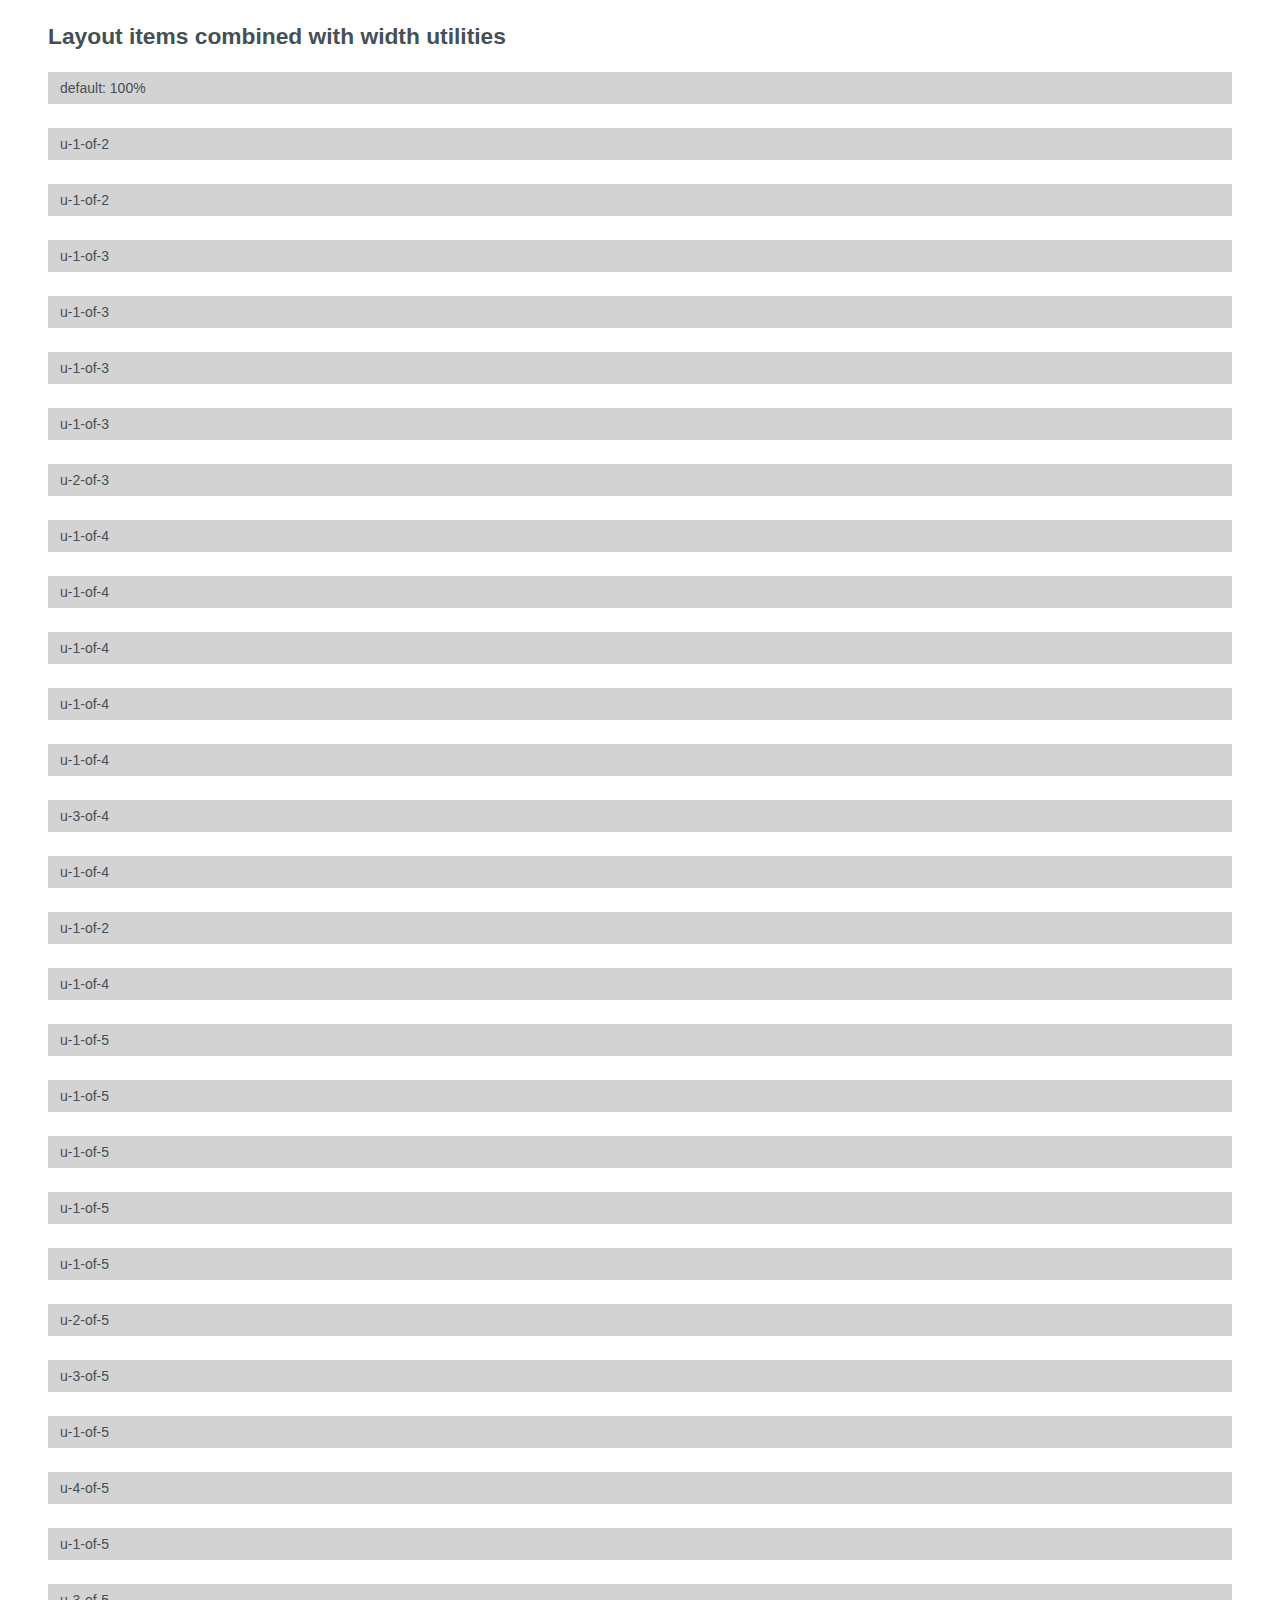
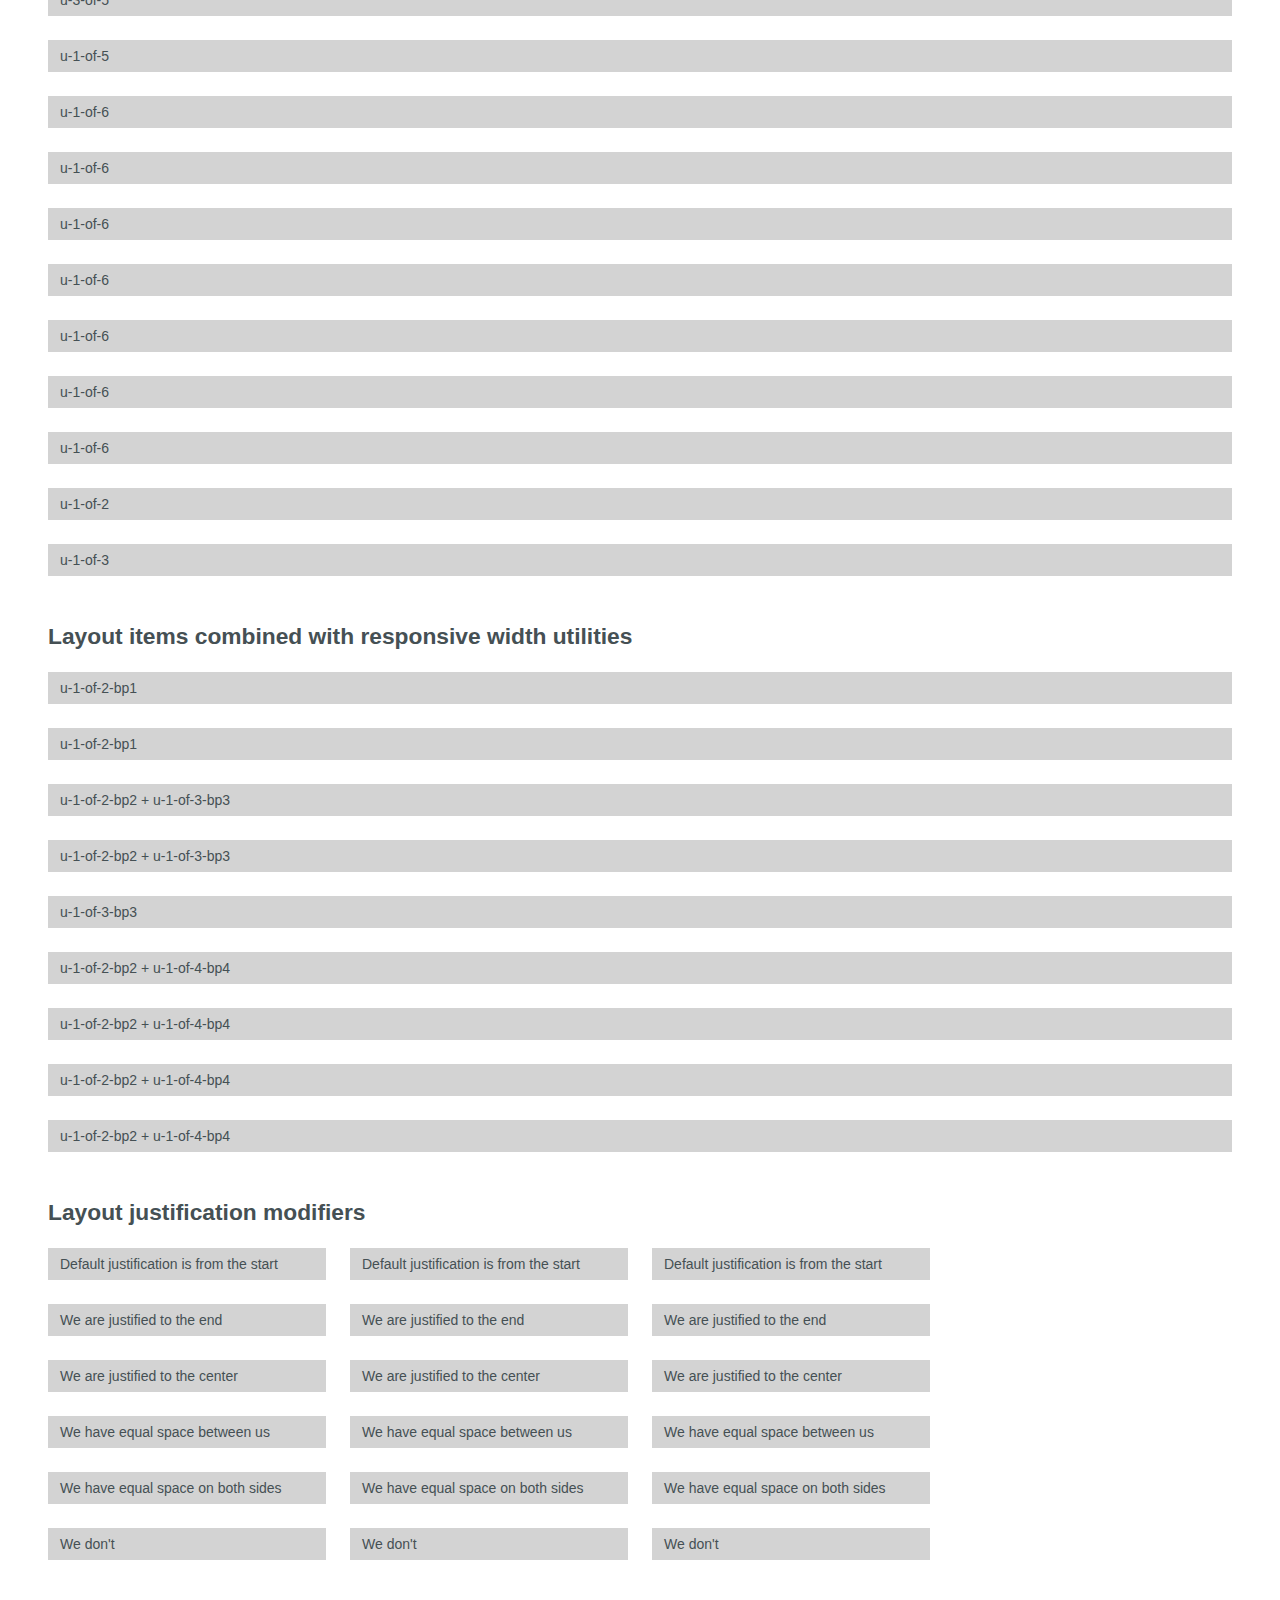
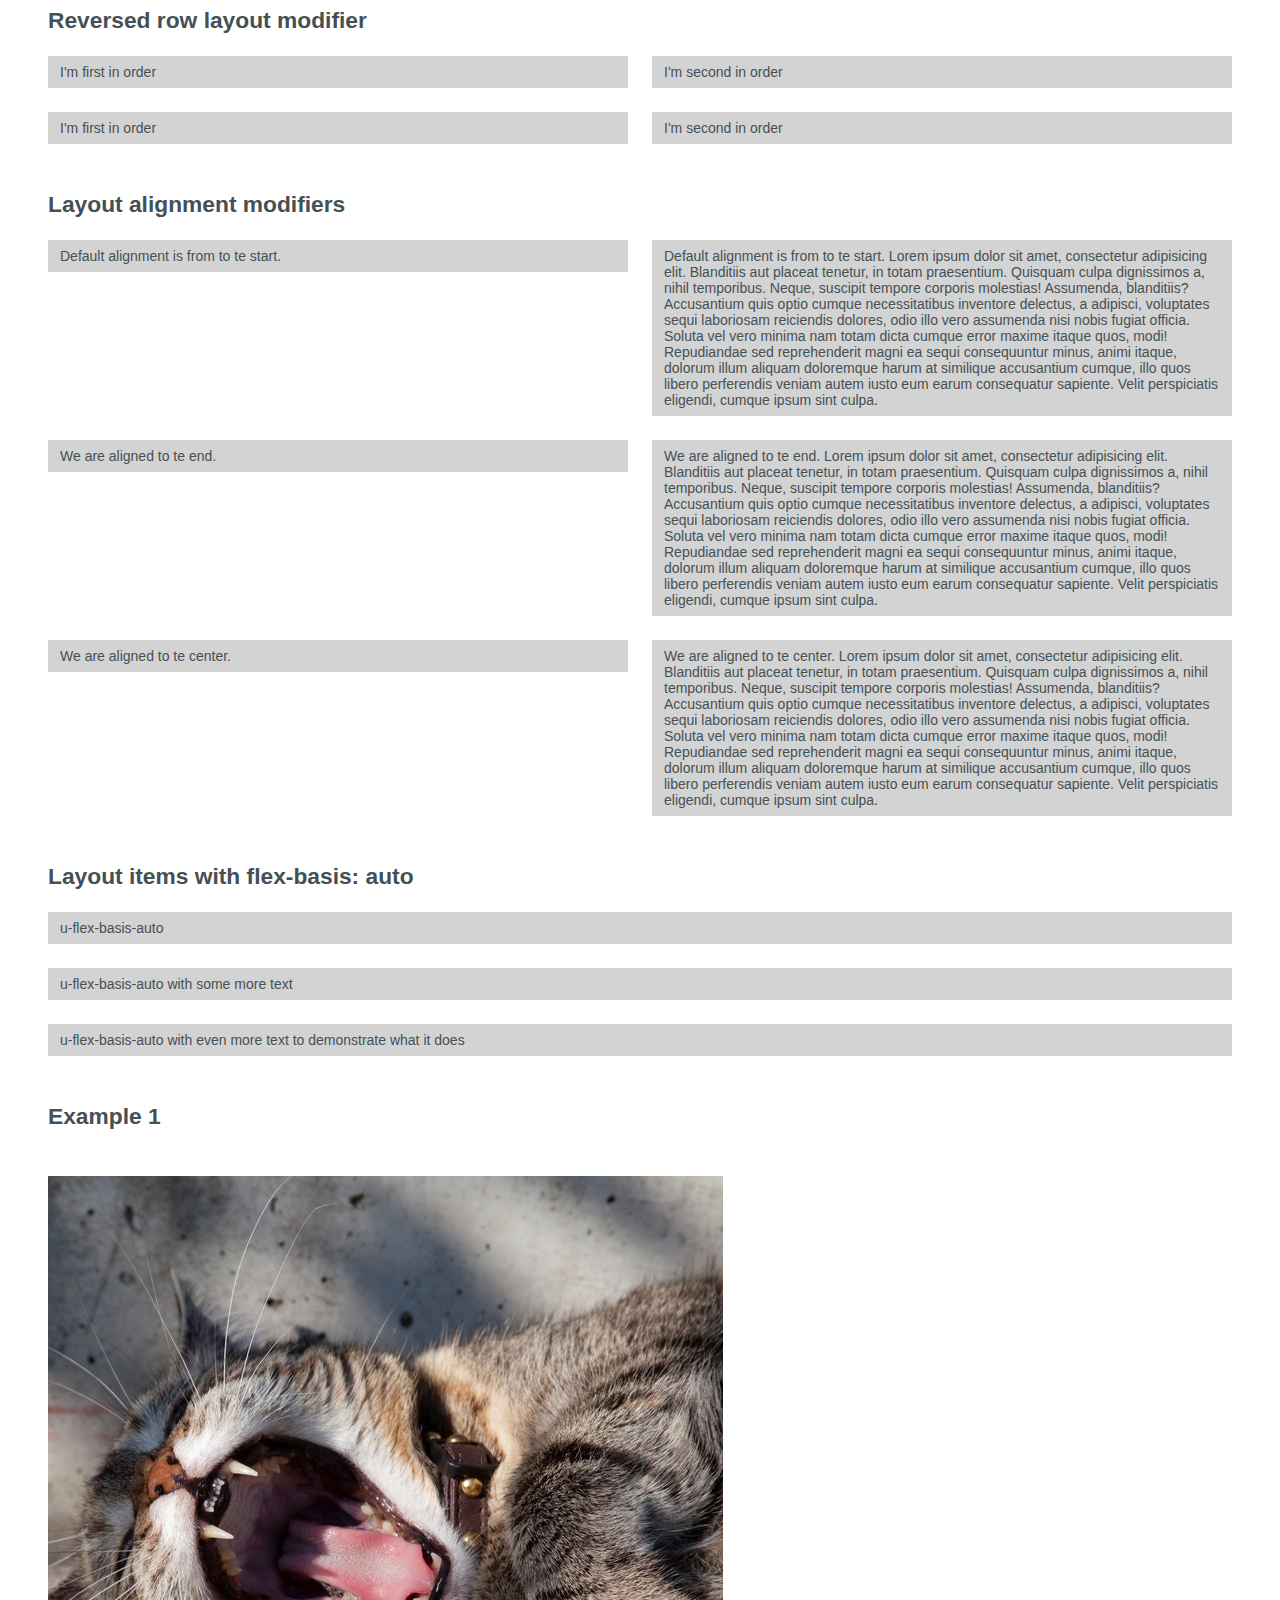
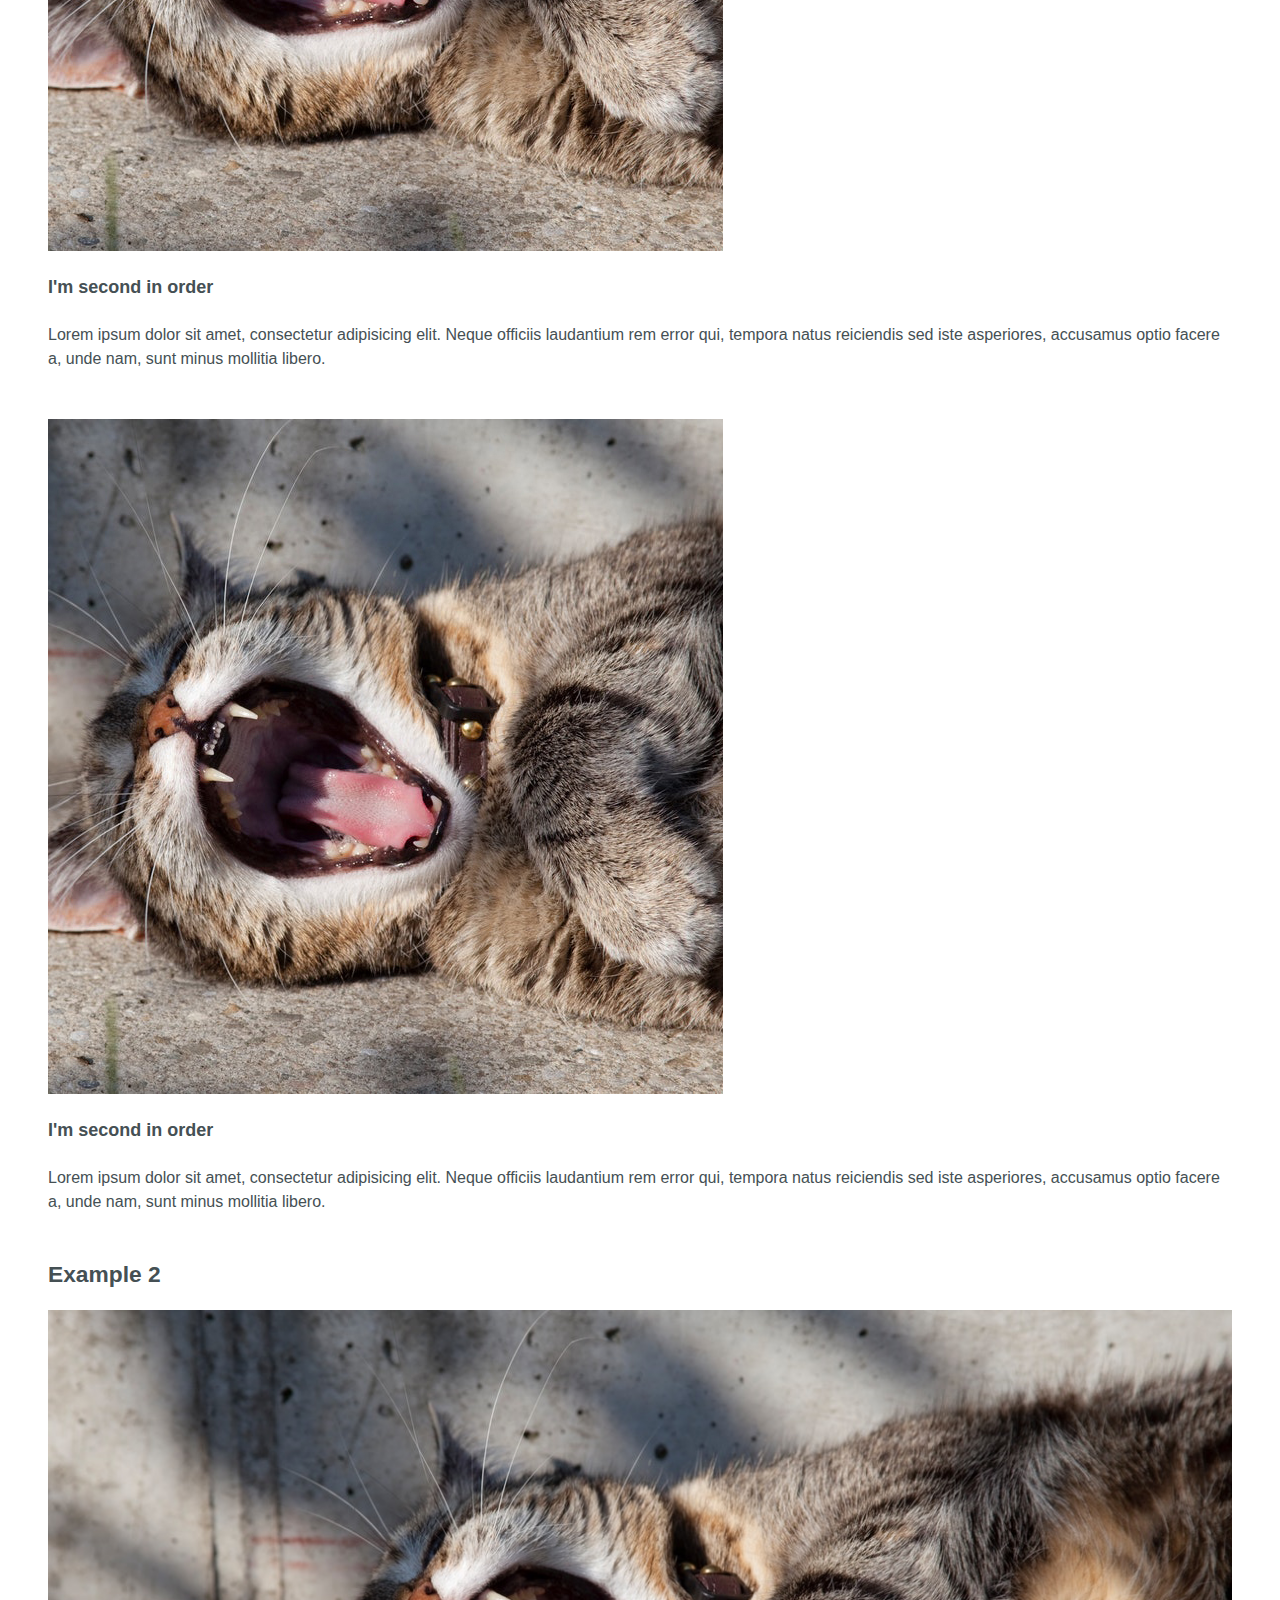
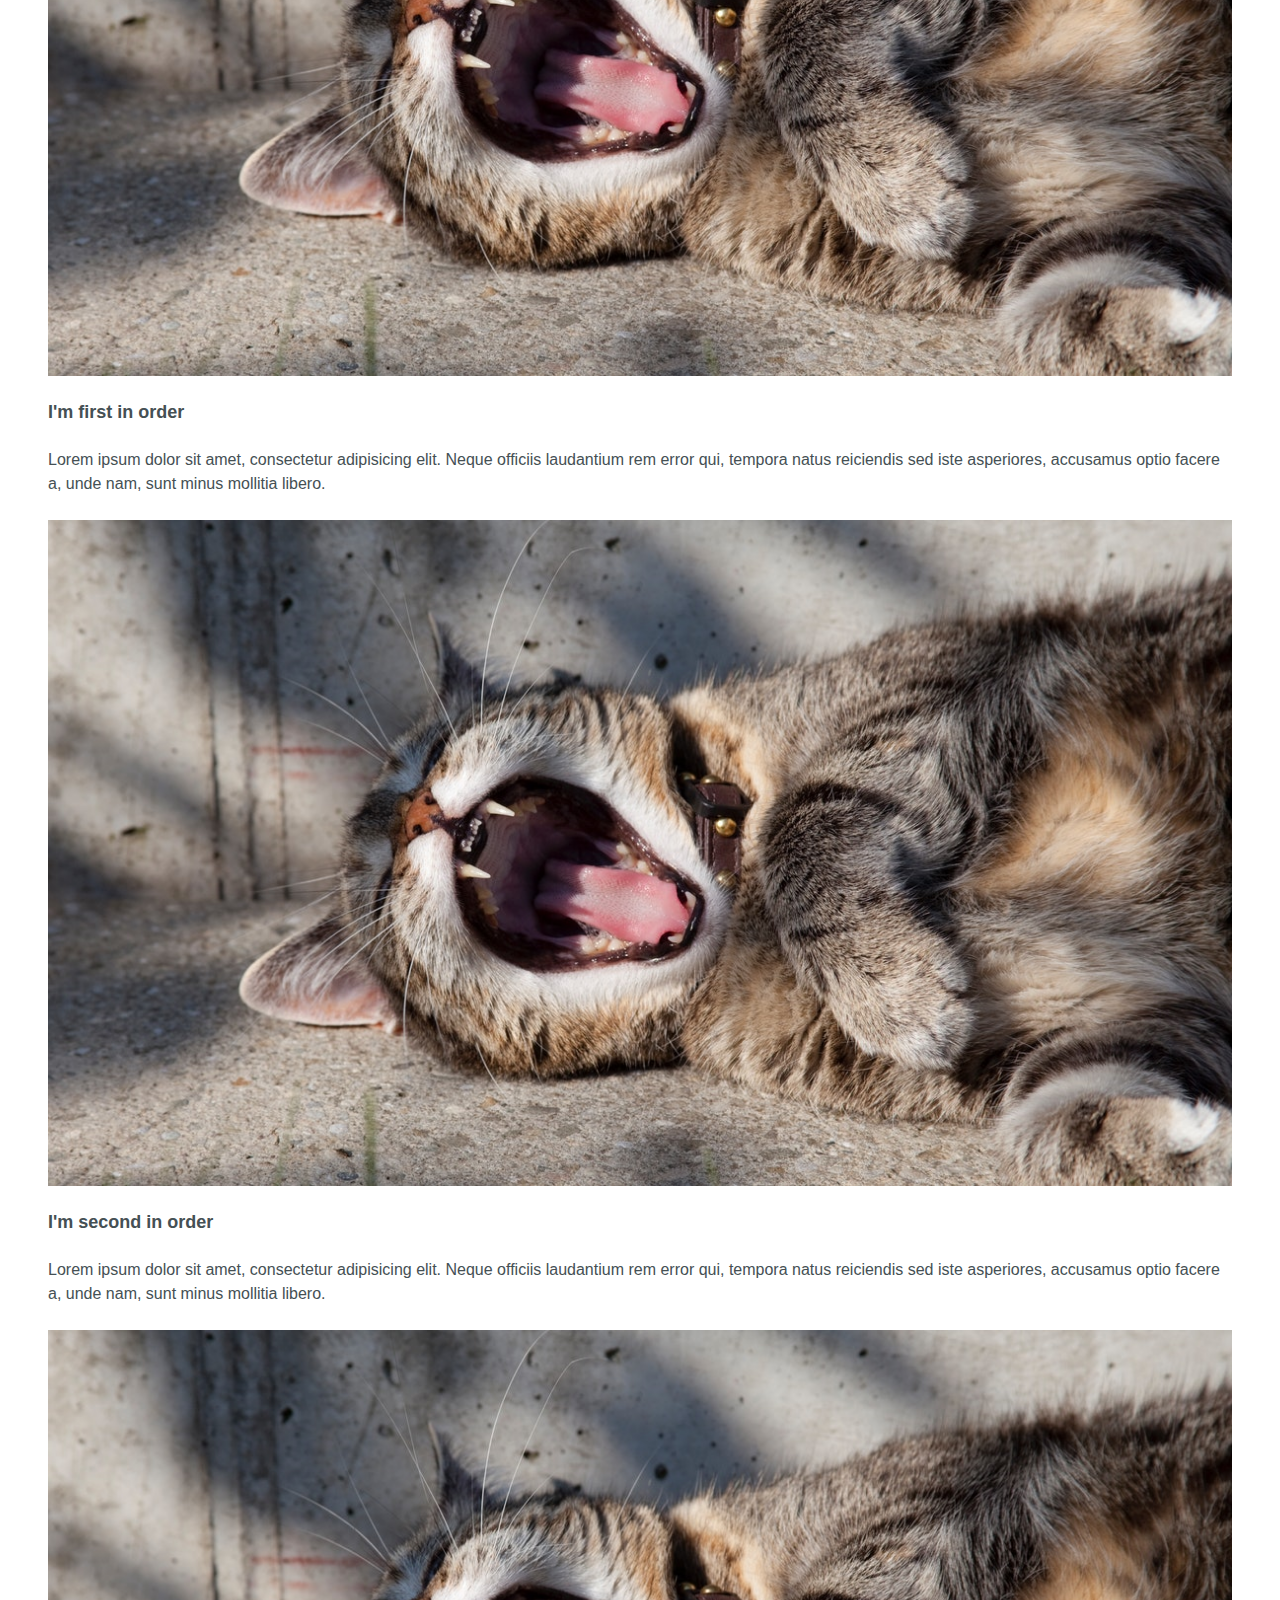
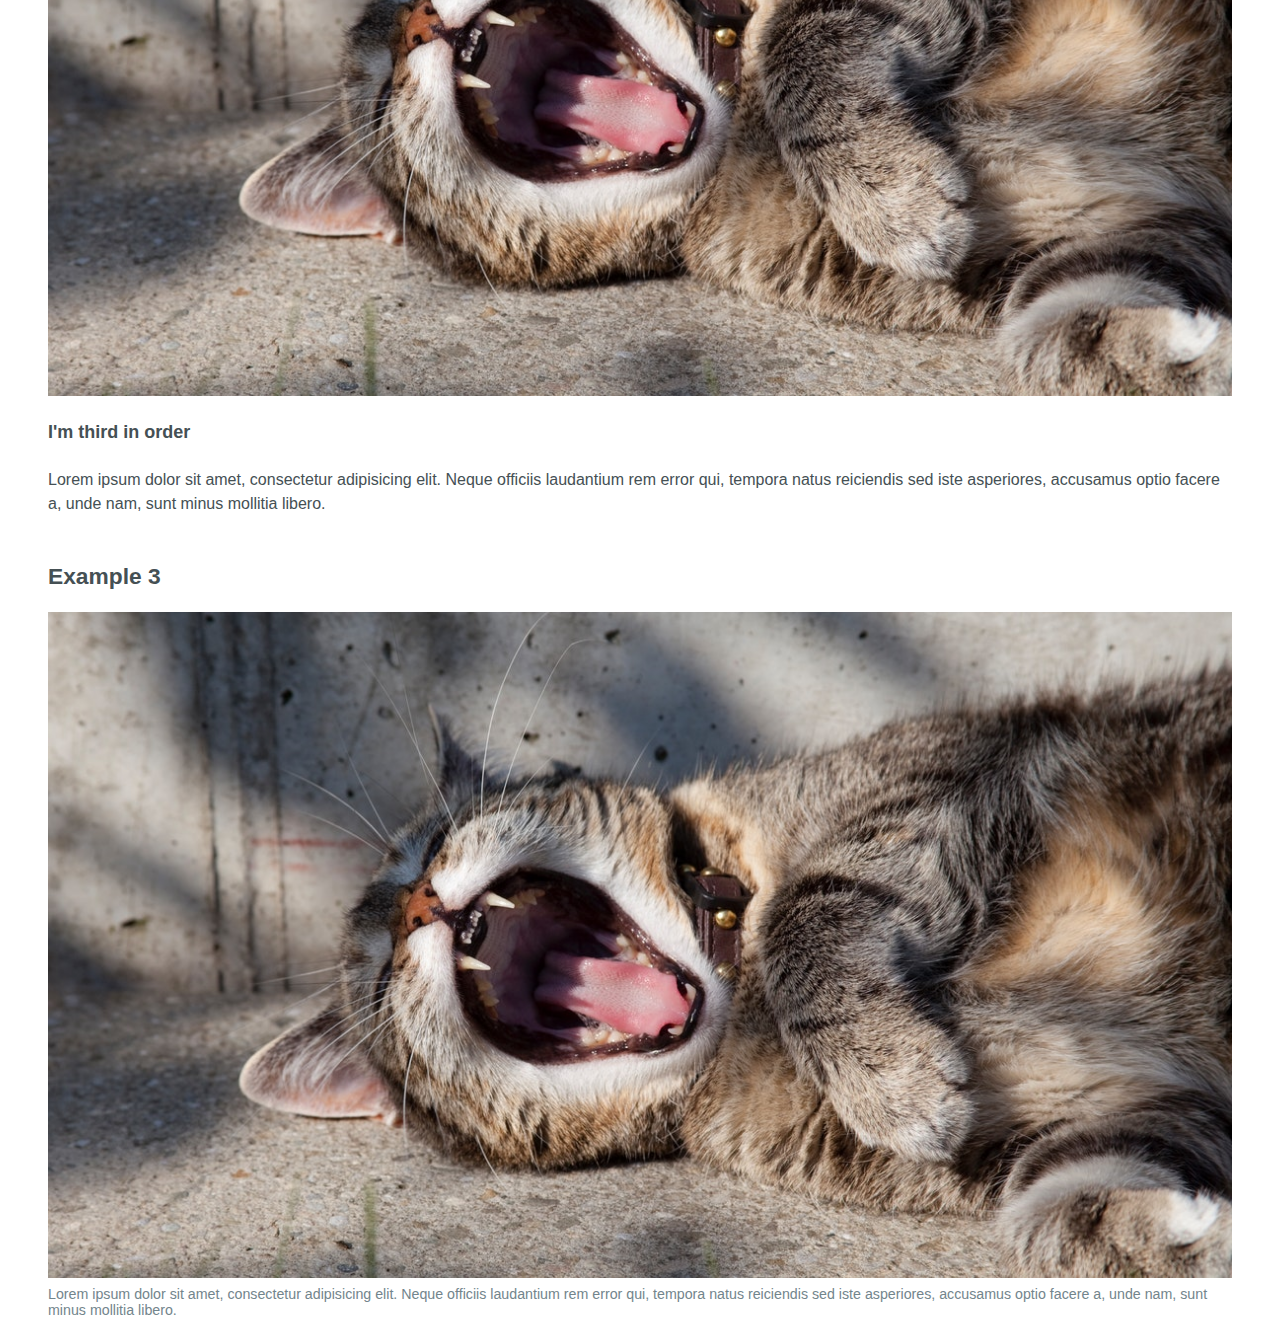
==== layout.html @ 28fd6ef8 "Initial commit" ====
<!DOCTYPE html>
<html lang="en">

<head>
    <meta charset="utf-8">
    <meta http-equiv="x-ua-compatible" content="ie=edge">
    <title>Simon Coudeville - HTML5 Boilerplate</title>
    <meta name="description" content="This is my HTML5 boilerplate.">
    <meta name="viewport" content="width=device-width, initial-scale=1.0">

    <link rel="icon" href="favicon.ico" sizes="any">
    <link rel="icon" href="favicon.svg" type="image/svg+xml">
    <link rel="apple-touch-icon" href="apple-touch-icon.png">
    <link rel="manifest" href="manifest.webmanifest">

    <link rel="stylesheet" href="css/screen.css">
</head>

<body>
    <section class="o-row o-row--l">
        <div class="o-container">
            <h2>Layout items combined with width utilities</h2>
            <div class="o-layout o-layout--gutter">
                <div class="o-layout__item">
                    <p class="c-layout-block c-layout-block--ellipsis">default: 100%</p>
                </div>
                <div class="o-layout__item">
                    <p class="c-layout-block c-layout-block--ellipsis">u-1-of-2</p>
                </div>
                <div class="o-layout__item">
                    <p class="c-layout-block c-layout-block--ellipsis">u-1-of-2</p>
                </div>
                <div class="o-layout__item">
                    <p class="c-layout-block c-layout-block--ellipsis">u-1-of-3</p>
                </div>
                <div class="o-layout__item">
                    <p class="c-layout-block c-layout-block--ellipsis">u-1-of-3</p>
                </div>
                <div class="o-layout__item">
                    <p class="c-layout-block c-layout-block--ellipsis">u-1-of-3</p>
                </div>
                <div class="o-layout__item">
                    <p class="c-layout-block c-layout-block--ellipsis">u-1-of-3</p>
                </div>
                <div class="o-layout__item">
                    <p class="c-layout-block c-layout-block--ellipsis">u-2-of-3</p>
                </div>
                <div class="o-layout__item">
                    <p class="c-layout-block c-layout-block--ellipsis">u-1-of-4</p>
                </div>
                <div class="o-layout__item">
                    <p class="c-layout-block c-layout-block--ellipsis">u-1-of-4</p>
                </div>
                <div class="o-layout__item">
                    <p class="c-layout-block c-layout-block--ellipsis">u-1-of-4</p>
                </div>
                <div class="o-layout__item">
                    <p class="c-layout-block c-layout-block--ellipsis">u-1-of-4</p>
                </div>
                <div class="o-layout__item">
                    <p class="c-layout-block c-layout-block--ellipsis">u-1-of-4</p>
                </div>
                <div class="o-layout__item">
                    <p class="c-layout-block c-layout-block--ellipsis">u-3-of-4</p>
                </div>
                <div class="o-layout__item">
                    <p class="c-layout-block c-layout-block--ellipsis">u-1-of-4</p>
                </div>
                <div class="o-layout__item">
                    <p class="c-layout-block c-layout-block--ellipsis">u-1-of-2</p>
                </div>
                <div class="o-layout__item">
                    <p class="c-layout-block c-layout-block--ellipsis">u-1-of-4</p>
                </div>
                <div class="o-layout__item">
                    <p class="c-layout-block c-layout-block--ellipsis">u-1-of-5</p>
                </div>
                <div class="o-layout__item">
                    <p class="c-layout-block c-layout-block--ellipsis">u-1-of-5</p>
                </div>
                <div class="o-layout__item">
                    <p class="c-layout-block c-layout-block--ellipsis">u-1-of-5</p>
                </div>
                <div class="o-layout__item">
                    <p class="c-layout-block c-layout-block--ellipsis">u-1-of-5</p>
                </div>
                <div class="o-layout__item">
                    <p class="c-layout-block c-layout-block--ellipsis">u-1-of-5</p>
                </div>
                <div class="o-layout__item">
                    <p class="c-layout-block c-layout-block--ellipsis">u-2-of-5</p>
                </div>
                <div class="o-layout__item">
                    <p class="c-layout-block c-layout-block--ellipsis">u-3-of-5</p>
                </div>
                <div class="o-layout__item">
                    <p class="c-layout-block c-layout-block--ellipsis">u-1-of-5</p>
                </div>
                <div class="o-layout__item">
                    <p class="c-layout-block c-layout-block--ellipsis">u-4-of-5</p>
                </div>
                <div class="o-layout__item">
                    <p class="c-layout-block c-layout-block--ellipsis">u-1-of-5</p>
                </div>
                <div class="o-layout__item">
                    <p class="c-layout-block c-layout-block--ellipsis">u-3-of-5</p>
                </div>
                <div class="o-layout__item">
                    <p class="c-layout-block c-layout-block--ellipsis">u-1-of-5</p>
                </div>
                <div class="o-layout__item">
                    <p class="c-layout-block c-layout-block--ellipsis">u-1-of-6</p>
                </div>
                <div class="o-layout__item">
                    <p class="c-layout-block c-layout-block--ellipsis">u-1-of-6</p>
                </div>
                <div class="o-layout__item">
                    <p class="c-layout-block c-layout-block--ellipsis">u-1-of-6</p>
                </div>
                <div class="o-layout__item">
                    <p class="c-layout-block c-layout-block--ellipsis">u-1-of-6</p>
                </div>
                <div class="o-layout__item">
                    <p class="c-layout-block c-layout-block--ellipsis">u-1-of-6</p>
                </div>
                <div class="o-layout__item">
                    <p class="c-layout-block c-layout-block--ellipsis">u-1-of-6</p>
                </div>
                <div class="o-layout__item">
                    <p class="c-layout-block c-layout-block--ellipsis">u-1-of-6</p>
                </div>
                <div class="o-layout__item">
                    <p class="c-layout-block c-layout-block--ellipsis">u-1-of-2</p>
                </div>
                <div class="o-layout__item">
                    <p class="c-layout-block c-layout-block--ellipsis">u-1-of-3</p>
                </div>
            </div>
        </div>
    </section>
    <section class="o-row o-row--l">
        <div class="o-container">
            <h2>Layout items combined with responsive width utilities</h2>
            <div class="o-layout o-layout--gutter">
                <div class="o-layout__item">
                    <p class="c-layout-block c-layout-block--ellipsis">u-1-of-2-bp1</p>
                </div>
                <div class="o-layout__item">
                    <p class="c-layout-block c-layout-block--ellipsis">u-1-of-2-bp1</p>
                </div>
                <div class="o-layout__item">
                    <p class="c-layout-block c-layout-block--ellipsis">u-1-of-2-bp2 + u-1-of-3-bp3</p>
                </div>
                <div class="o-layout__item">
                    <p class="c-layout-block c-layout-block--ellipsis">u-1-of-2-bp2 + u-1-of-3-bp3</p>
                </div>
                <div class="o-layout__item">
                    <p class="c-layout-block c-layout-block--ellipsis">u-1-of-3-bp3</p>
                </div>
                <div class="o-layout__item">
                    <p class="c-layout-block c-layout-block--ellipsis">u-1-of-2-bp2 + u-1-of-4-bp4</p>
                </div>
                <div class="o-layout__item">
                    <p class="c-layout-block c-layout-block--ellipsis">u-1-of-2-bp2 + u-1-of-4-bp4</p>
                </div>
                <div class="o-layout__item">
                    <p class="c-layout-block c-layout-block--ellipsis">u-1-of-2-bp2 + u-1-of-4-bp4</p>
                </div>
                <div class="o-layout__item">
                    <p class="c-layout-block c-layout-block--ellipsis">u-1-of-2-bp2 + u-1-of-4-bp4</p>
                </div>
            </div>
        </div>
    </section>
    <section class="o-row o-row--l">
        <div class="o-container">
            <h2>Layout justification modifiers</h2>
            <div class="o-layout o-layout--gutter">
                <div class="o-layout__item u-1-of-4-bp2">
                    <p class="c-layout-block c-layout-block--ellipsis">Default justification is from the start</p>
                </div>
                <div class="o-layout__item u-1-of-4-bp2">
                    <p class="c-layout-block c-layout-block--ellipsis">Default justification is from the start</p>
                </div>
                <div class="o-layout__item u-1-of-4-bp2">
                    <p class="c-layout-block c-layout-block--ellipsis">Default justification is from the start</p>
                </div>
            </div>
            <div class="o-layout o-layout--gutter">
                <div class="o-layout__item u-1-of-4-bp2">
                    <p class="c-layout-block c-layout-block--ellipsis">We are justified to the end</p>
                </div>
                <div class="o-layout__item u-1-of-4-bp2">
                    <p class="c-layout-block c-layout-block--ellipsis">We are justified to the end</p>
                </div>
                <div class="o-layout__item u-1-of-4-bp2">
                    <p class="c-layout-block c-layout-block--ellipsis">We are justified to the end</p>
                </div>
            </div>
            <div class="o-layout o-layout--gutter">
                <div class="o-layout__item u-1-of-4-bp2">
                    <p class="c-layout-block c-layout-block--ellipsis">We are justified to the center</p>
                </div>
                <div class="o-layout__item u-1-of-4-bp2">
                    <p class="c-layout-block c-layout-block--ellipsis">We are justified to the center</p>
                </div>
                <div class="o-layout__item u-1-of-4-bp2">
                    <p class="c-layout-block c-layout-block--ellipsis">We are justified to the center</p>
                </div>
            </div>
            <div class="o-layout o-layout--gutter">
                <div class="o-layout__item u-1-of-4-bp2">
                    <p class="c-layout-block c-layout-block--ellipsis">We have equal space between us</p>
                </div>
                <div class="o-layout__item u-1-of-4-bp2">
                    <p class="c-layout-block c-layout-block--ellipsis">We have equal space between us</p>
                </div>
                <div class="o-layout__item u-1-of-4-bp2">
                    <p class="c-layout-block c-layout-block--ellipsis">We have equal space between us</p>
                </div>
            </div>
            <div class="o-layout o-layout--gutter">
                <div class="o-layout__item u-1-of-4-bp2">
                    <p class="c-layout-block c-layout-block--ellipsis">We have equal space on both sides</p>
                </div>
                <div class="o-layout__item u-1-of-4-bp2">
                    <p class="c-layout-block c-layout-block--ellipsis">We have equal space on both sides</p>
                </div>
                <div class="o-layout__item u-1-of-4-bp2">
                    <p class="c-layout-block c-layout-block--ellipsis">We have equal space on both sides</p>
                </div>
            </div>
            <div class="o-layout o-layout--gutter">
                <div class="o-layout__item u-1-of-4-bp2">
                    <p class="c-layout-block c-layout-block--ellipsis">We don't </p>
                </div>
                <div class="o-layout__item u-1-of-4-bp2">
                    <p class="c-layout-block c-layout-block--ellipsis">We don't </p>
                </div>
                <div class="o-layout__item u-1-of-4-bp2">
                    <p class="c-layout-block c-layout-block--ellipsis">We don't </p>
                </div>
            </div>
        </div>
    </section>
    <section class="o-row o-row--l">
        <div class="o-container">
            <h2>Reversed row layout modifier</h2>
            <div class="o-layout o-layout--gutter">
                <div class="o-layout__item u-1-of-2-bp2">
                    <p class="c-layout-block c-layout-block--ellipsis">I'm <strong>first</strong> in order</p>
                </div>
                <div class="o-layout__item u-1-of-2-bp2">
                    <p class="c-layout-block c-layout-block--ellipsis">I'm <strong>second</strong> in order</p>
                </div>
            </div>
            <div class="o-layout o-layout--gutter">
                <div class="o-layout__item u-1-of-2-bp2">
                    <p class="c-layout-block c-layout-block--ellipsis">I'm <strong>first</strong> in order</p>
                </div>
                <div class="o-layout__item u-1-of-2-bp2">
                    <p class="c-layout-block c-layout-block--ellipsis">I'm <strong>second</strong> in order</p>
                </div>
            </div>
        </div>
    </section>
    <section class="o-row o-row--l">
        <div class="o-container">
            <h2>Layout alignment modifiers</h2>
            <div class="o-layout o-layout--gutter">
                <div class="o-layout__item u-1-of-2-bp2">
                    <p class="c-layout-block">Default alignment is from to te start.</p>
                </div>
                <div class="o-layout__item u-1-of-2-bp2">
                    <p class="c-layout-block">Default alignment is from to te start. Lorem ipsum dolor sit amet,
                        consectetur adipisicing elit. Blanditiis aut placeat tenetur, in totam praesentium. Quisquam
                        culpa dignissimos a, nihil temporibus. Neque, suscipit tempore corporis molestias! Assumenda,
                        blanditiis? Accusantium quis optio cumque necessitatibus inventore delectus, a adipisci,
                        voluptates sequi laboriosam reiciendis dolores, odio illo vero assumenda nisi nobis fugiat
                        officia. Soluta vel vero minima nam totam dicta cumque error maxime itaque quos, modi!
                        Repudiandae sed reprehenderit magni ea sequi consequuntur minus, animi itaque, dolorum illum
                        aliquam doloremque harum at similique accusantium cumque, illo quos libero perferendis veniam
                        autem iusto eum earum consequatur sapiente. Velit perspiciatis eligendi, cumque ipsum sint
                        culpa.</p>
                </div>
            </div>
            <div class="o-layout o-layout--gutter">
                <div class="o-layout__item u-1-of-2-bp2">
                    <p class="c-layout-block">We are aligned to te end.</p>
                </div>
                <div class="o-layout__item u-1-of-2-bp2">
                    <p class="c-layout-block">We are aligned to te end. Lorem ipsum dolor sit amet, consectetur
                        adipisicing elit. Blanditiis aut placeat tenetur, in totam praesentium. Quisquam culpa
                        dignissimos a, nihil temporibus. Neque, suscipit tempore corporis molestias! Assumenda,
                        blanditiis? Accusantium quis optio cumque necessitatibus inventore delectus, a adipisci,
                        voluptates sequi laboriosam reiciendis dolores, odio illo vero assumenda nisi nobis fugiat
                        officia. Soluta vel vero minima nam totam dicta cumque error maxime itaque quos, modi!
                        Repudiandae sed reprehenderit magni ea sequi consequuntur minus, animi itaque, dolorum illum
                        aliquam doloremque harum at similique accusantium cumque, illo quos libero perferendis veniam
                        autem iusto eum earum consequatur sapiente. Velit perspiciatis eligendi, cumque ipsum sint
                        culpa.</p>
                </div>
            </div>
            <div class="o-layout o-layout--gutter">
                <div class="o-layout__item u-1-of-2-bp2">
                    <p class="c-layout-block">We are aligned to te center.</p>
                </div>
                <div class="o-layout__item u-1-of-2-bp2">
                    <p class="c-layout-block">We are aligned to te center. Lorem ipsum dolor sit amet, consectetur
                        adipisicing elit. Blanditiis aut placeat tenetur, in totam praesentium. Quisquam culpa
                        dignissimos a, nihil temporibus. Neque, suscipit tempore corporis molestias! Assumenda,
                        blanditiis? Accusantium quis optio cumque necessitatibus inventore delectus, a adipisci,
                        voluptates sequi laboriosam reiciendis dolores, odio illo vero assumenda nisi nobis fugiat
                        officia. Soluta vel vero minima nam totam dicta cumque error maxime itaque quos, modi!
                        Repudiandae sed reprehenderit magni ea sequi consequuntur minus, animi itaque, dolorum illum
                        aliquam doloremque harum at similique accusantium cumque, illo quos libero perferendis veniam
                        autem iusto eum earum consequatur sapiente. Velit perspiciatis eligendi, cumque ipsum sint
                        culpa.</p>
                </div>
            </div>
        </div>
    </section>
    <section class="o-row o-row--l">
        <div class="o-container">
            <h2>Layout items with flex-basis: auto</h2>
            <div class="o-layout o-layout--gutter">
                <div class="o-layout__item">
                    <p class="c-layout-block">u-flex-basis-auto</p>
                </div>
                <div class="o-layout__item">
                    <p class="c-layout-block">u-flex-basis-auto with some more text</p>
                </div>
                <div class="o-layout__item">
                    <p class="c-layout-block">u-flex-basis-auto with even more text to demonstrate what it does</p>
                </div>
            </div>
        </div>
    </section>
    <section>
        <header class="o-row o-row--l">
            <div class="o-container">
                <h2>Example 1</h2>
            </div>
        </header>
        <article class="o-row o-row--l">
            <div class="o-container">
                <div class="o-layout">
                    <div class="o-layout__item">
                        <figure>
                            <img src="img/yawning-cat-square.jpg" alt="This is a picture of a yawning cat">
                        </figure>
                    </div>
                    <div class="o-layout__item">
                        <h3>I'm second in order</h3>
                        <p>
                            Lorem ipsum dolor sit amet, consectetur adipisicing elit. Neque officiis laudantium rem
                            error qui, tempora natus reiciendis sed iste asperiores, accusamus optio facere a, unde nam,
                            sunt minus mollitia libero.
                        </p>
                    </div>
                </div>
            </div>
        </article>
        <article class="o-row o-row--l">
            <div class="o-container">
                <div class="o-layout">
                    <div class="o-layout__item">
                        <figure>
                            <img src="img/yawning-cat-square.jpg" alt="This is a picture of a yawning cat">
                        </figure>
                    </div>
                    <div class="o-layout__item">
                        <h3>I'm second in order</h3>
                        <p>
                            Lorem ipsum dolor sit amet, consectetur adipisicing elit. Neque officiis laudantium rem
                            error qui, tempora natus reiciendis sed iste asperiores, accusamus optio facere a, unde nam,
                            sunt minus mollitia libero.
                        </p>
                    </div>
                </div>
            </div>
        </article>
    </section>
    <section class="o-row o-row--l">
        <div class="o-container">
            <h2>Example 2</h2>
            <div class="o-layout">
                <article class="o-layout__item">
                    <figure>
                        <img src="img/yawning-cat.jpeg" alt="This is a picture of a yawning cat">
                    </figure>
                    <h3>I'm first in order</h3>
                    <p>
                        Lorem ipsum dolor sit amet, consectetur adipisicing elit. Neque officiis laudantium rem
                        error qui, tempora natus reiciendis sed iste asperiores, accusamus optio facere a, unde nam,
                        sunt minus mollitia libero.
                    </p>
                </article>
                <article class="o-layout__item">
                    <figure>
                        <img src="img/yawning-cat.jpeg" alt="This is a picture of a yawning cat">
                    </figure>
                    <h3>I'm second in order</h3>
                    <p>
                        Lorem ipsum dolor sit amet, consectetur adipisicing elit. Neque officiis laudantium rem
                        error qui, tempora natus reiciendis sed iste asperiores, accusamus optio facere a, unde nam,
                        sunt minus mollitia libero.
                    </p>
                </article>
                <article class="o-layout__item">
                    <figure>
                        <img src="img/yawning-cat.jpeg" alt="This is a picture of a yawning cat">
                    </figure>
                    <h3>I'm third in order</h3>
                    <p>
                        Lorem ipsum dolor sit amet, consectetur adipisicing elit. Neque officiis laudantium rem
                        error qui, tempora natus reiciendis sed iste asperiores, accusamus optio facere a, unde nam,
                        sunt minus mollitia libero.
                    </p>
                </article>
            </div>
        </div>
    </section>
    <section class="o-row o-row--l">

        <div class="o-container">
            <h2>Example 3</h2>
            <figure class="o-layout">

                <div class="o-layout__item">
                    <img src="img/yawning-cat.jpeg" alt="This is a picture of a yawning cat">
                </div>
                <div class="o-layout__item">
                    <figcaption class="u-max-width-sm">Lorem ipsum dolor sit amet, consectetur adipisicing elit.
                        Neque officiis laudantium rem error qui, tempora natus reiciendis sed iste asperiores,
                        accusamus optio facere a, unde nam, sunt minus mollitia libero.</figcaption>
                </div>

            </figure>
        </div>

    </section>
</body>

</html>
---- css/screen.css ----
/*---------------------------------------/*
 # TOOLS
/*---------------------------------------*/
/*---------------------------------------/*
 # SETTINGS
/*---------------------------------------*/
/*---------------------------------------/*
 # GENERIC
/*---------------------------------------*/
*,
*:before,
*:after {
  box-sizing: border-box;
}

* {
  padding: 0;
  margin: 0;
  font-size: 100%;
  font-weight: normal;
}

img {
  display: block;
  max-width: 100%;
}

/*---------------------------------------/*
 # ELEMENTS
/*---------------------------------------*/
/*
    Elements: Page
    ---
    Default markup for page level elements
*/
html {
  font-size: 100%;
  line-height: 1.5;
  font-family: Helvetica, arial, sans-serif;
  color: hsl(198.0786026201, 10%, 30%);
  scroll-behavior: smooth;
}

/*
    Customize the background color and color to match your design.
*/
::-moz-selection {
  background: hsl(198.0786026201, 100%, 50%);
  color: white;
}
::selection {
  background: hsl(198.0786026201, 100%, 50%);
  color: white;
}

/*
    Elements: typography
    ---
    Default markup for typographic elements
*/
h1 {
  font-size: 1.8020324707rem;
  font-weight: 700;
  line-height: 2rem;
  margin-bottom: 1.5rem;
}

h2 {
  font-weight: 700;
  font-size: 1.423828125rem;
  line-height: 1.5rem;
  margin-bottom: 1.5rem;
}

h3 {
  font-weight: 700;
  font-size: 1.125rem;
  line-height: 1.5rem;
  margin-bottom: 1.5rem;
}

h4,
h5,
h6 {
  font-weight: 700;
  font-size: 1rem;
  line-height: 1.5rem;
  margin-bottom: 1.5rem;
}

p,
ol,
ul,
dl,
table,
address,
figure {
  margin-bottom: 1.5rem;
}

ul,
ol {
  margin-left: 1.5rem;
}

li ul,
li ol {
  margin-bottom: 0;
}

blockquote {
  font-style: italic;
  font-size: 1.423828125rem;
  line-height: 2rem;
  margin-bottom: 1.5rem;
}

figcaption {
  font-size: 0.8888888889rem;
  line-height: 1rem;
  margin-top: 0.5rem;
  color: hsl(198.0786026201, 10%, 50%);
}

hr {
  border: 0;
  height: 1px;
  background: hsl(198.0786026201, 10%, 90%);
  margin-bottom: 1.5rem;
}

a {
  color: hsl(198.0786026201, 100%, 40%);
  transition: all 0.1s ease-in-out;
}

a:visited {
  color: hsl(198.0786026201, 100%, 40%);
}

a:hover {
  color: hsl(198.0786026201, 100%, 50%);
}

a:active {
  color: hsl(198.0786026201, 100%, 30%);
}

/*---------------------------------------/*
 # OBJECTS
/*---------------------------------------*/
/*
    Objects: Row
    ---
    Creates a horizontal row with padding
*/
.o-row {
  padding: 1.5rem 1.5rem 0;
  display: flow-root;
}
@media (min-width: 48.0625em) {
  .o-row {
    padding: 1.5rem 3rem 0;
  }
}

.o-row--primary {
  background: hsl(198.0786026201, 95%, 65%);
}

.o-row--grey-dark {
  background-color: hsl(198.0786026201, 10%, 20%);
  color: white;
}

@media (min-width: 48.0625em) {
  .o-row--xl {
    padding: 3rem 3rem 1.5rem;
  }
}

/*
    Objects: Container
    ---
    Creates a horizontal container that sets de global max-width
*/
.o-container {
  margin-left: auto;
  margin-right: auto;
  width: 100%;
  max-width: 75rem;
}

/*
    Objects: Layout
    ---
    The layout object provides us with a column-style layout system. This object
    contains the basic structural elements, but classes should be complemented
    with width utilities
*/
.o-layout {
  display: flex;
  flex-wrap: wrap;
}

.o-layout__item {
  flex-basis: 100%;
}

/* gutter modifiers, these affect o-layout__item too */
.o-layout--gutter {
  margin-left: -0.75rem;
  margin-right: -0.75rem;
}

.o-layout--gutter > .o-layout__item {
  padding-left: 0.75rem;
  padding-right: 0.75rem;
}

.o-layout--gutter-s {
  margin-left: -0.5rem;
  margin-right: -0.5rem;
}

.o-layout--gutter-s > .o-layout__item {
  padding-left: 0.5rem;
  padding-right: 0.5rem;
}

.o-layout--gutter-l {
  margin-left: -1rem;
  margin-right: -1rem;
}

.o-layout--gutter-l > .o-layout__item {
  padding-left: 1rem;
  padding-right: 1rem;
}

/* reverse horizontal row modifier */
.o-layout--row-reverse {
  flex-direction: row-reverse;
}

/* Horizontal alignment modifiers*/
.o-layout--justify-start {
  justify-content: flex-start;
}

.o-layout--justify-end {
  justify-content: flex-end;
}

.o-layout--justify-center {
  justify-content: center;
}

.o-layout--justify-space-around {
  justify-content: space-around;
}

.o-layout--justify-space-evenly {
  justify-content: space-evenly;
}

.o-layout--justify-space-between {
  justify-content: space-between;
}

/* Vertical alignment modifiers */
.o-layout--align-start {
  align-items: flex-start;
}

.o-layout--align-end {
  align-items: flex-end;
}

.o-layout--align-center {
  align-items: center;
}

.o-layout--align-baseline {
  align-items: baseline;
}

/* Vertical alignment modifiers that only work if there is one than one flex item */
.o-layout--align-content-start {
  align-content: start;
}

.o-layout--align-content-end {
  align-content: end;
}

.o-layout--align-content-center {
  align-content: center;
}

.o-layout--align-content-space-around {
  align-content: space-around;
}

.o-layout--align-content-space-between {
  align-content: space-between;
}

/*------------------------------------*\
  #COMPONENTS
\*------------------------------------*/
/*
    Components: Author
*/
/*
    Components: Quote
*/
/*
    Component: layout block
    ---
    A small component to demonstrate the layout items
*/
.c-layout-block {
  background-color: LightGrey;
  padding: 8px 12px;
  font-size: 14px;
  line-height: 16px;
}

.c-layout-block--ellipsis {
  overflow: hidden;
  text-overflow: ellipsis;
  white-space: nowrap;
}

/*
    Scope: Content
    Specific behaviour inside s-content class
*/
/*---------------------------------------/*
 # UTILITIES
/*---------------------------------------*/
/*
    Utilities: Max widths
    ---
    max-width utility classes
*/
.u-max-width-s {
  max-width: 37.5rem;
}

.u-max-width-m {
  max-width: 60rem;
}

.u-max-width-l {
  max-width: 87.5rem;
}

/*
    Utitlities: whitespace
    ---
    Utility classes to put specific margins and padding onto elements
*/
.u-mb-clear {
  margin-bottom: 0;
}

.u-mb-s {
  margin-bottom: 1rem;
}

.u-mb-xs {
  margin-bottom: 0.5rem;
}

/*
  Utilities: Font size
  ---
  Font size utility classes
*/
.u-ms-1 {
  font-size: 0.8888888889rem;
  line-height: 1.5rem;
}

/*
    Utilities: Widths
    ---
    Width utility classes
*/
.u-flex-basis-auto {
  flex-basis: auto;
}

.u-1-of-2 {
  flex-basis: 50% !important;
}

.u-2-of-2 {
  flex-basis: 100% !important;
}

.u-1-of-3 {
  flex-basis: 33.3333333333% !important;
}

.u-2-of-3 {
  flex-basis: 66.6666666667% !important;
}

.u-3-of-3 {
  flex-basis: 100% !important;
}

.u-1-of-4 {
  flex-basis: 25% !important;
}

.u-2-of-4 {
  flex-basis: 50% !important;
}

.u-3-of-4 {
  flex-basis: 75% !important;
}

.u-4-of-4 {
  flex-basis: 100% !important;
}

.u-1-of-5 {
  flex-basis: 20% !important;
}

.u-2-of-5 {
  flex-basis: 40% !important;
}

.u-3-of-5 {
  flex-basis: 60% !important;
}

.u-4-of-5 {
  flex-basis: 80% !important;
}

.u-5-of-5 {
  flex-basis: 100% !important;
}

.u-1-of-6 {
  flex-basis: 16.6666666667% !important;
}

.u-2-of-6 {
  flex-basis: 33.3333333333% !important;
}

.u-3-of-6 {
  flex-basis: 50% !important;
}

.u-4-of-6 {
  flex-basis: 66.6666666667% !important;
}

.u-5-of-6 {
  flex-basis: 83.3333333333% !important;
}

.u-6-of-6 {
  flex-basis: 100% !important;
}

@media (min-width: 36.0625em) {
  .u-1-of-2-bp1 {
    flex-basis: 50% !important;
  }
  .u-2-of-2-bp1 {
    flex-basis: 100% !important;
  }
  .u-1-of-3-bp1 {
    flex-basis: 33.3333333333% !important;
  }
  .u-2-of-3-bp1 {
    flex-basis: 66.6666666667% !important;
  }
  .u-3-of-3-bp1 {
    flex-basis: 100% !important;
  }
  .u-1-of-4-bp1 {
    flex-basis: 25% !important;
  }
  .u-2-of-4-bp1 {
    flex-basis: 50% !important;
  }
  .u-3-of-4-bp1 {
    flex-basis: 75% !important;
  }
  .u-4-of-4-bp1 {
    flex-basis: 100% !important;
  }
  .u-1-of-5-bp1 {
    flex-basis: 20% !important;
  }
  .u-2-of-5-bp1 {
    flex-basis: 40% !important;
  }
  .u-3-of-5-bp1 {
    flex-basis: 60% !important;
  }
  .u-4-of-5-bp1 {
    flex-basis: 80% !important;
  }
  .u-5-of-5-bp1 {
    flex-basis: 100% !important;
  }
  .u-1-of-6-bp1 {
    flex-basis: 16.6666666667% !important;
  }
  .u-2-of-6-bp1 {
    flex-basis: 33.3333333333% !important;
  }
  .u-3-of-6-bp1 {
    flex-basis: 50% !important;
  }
  .u-4-of-6-bp1 {
    flex-basis: 66.6666666667% !important;
  }
  .u-5-of-6-bp1 {
    flex-basis: 83.3333333333% !important;
  }
  .u-6-of-6-bp1 {
    flex-basis: 100% !important;
  }
}
@media (min-width: 48.0625em) {
  .u-1-of-2-bp2 {
    flex-basis: 50% !important;
  }
  .u-2-of-2-bp2 {
    flex-basis: 100% !important;
  }
  .u-1-of-3-bp2 {
    flex-basis: 33.3333333333% !important;
  }
  .u-2-of-3-bp2 {
    flex-basis: 66.6666666667% !important;
  }
  .u-3-of-3-bp2 {
    flex-basis: 100% !important;
  }
  .u-1-of-4-bp2 {
    flex-basis: 25% !important;
  }
  .u-2-of-4-bp2 {
    flex-basis: 50% !important;
  }
  .u-3-of-4-bp2 {
    flex-basis: 75% !important;
  }
  .u-4-of-4-bp2 {
    flex-basis: 100% !important;
  }
  .u-1-of-5-bp2 {
    flex-basis: 20% !important;
  }
  .u-2-of-5-bp2 {
    flex-basis: 40% !important;
  }
  .u-3-of-5-bp2 {
    flex-basis: 60% !important;
  }
  .u-4-of-5-bp2 {
    flex-basis: 80% !important;
  }
  .u-5-of-5-bp2 {
    flex-basis: 100% !important;
  }
  .u-1-of-6-bp2 {
    flex-basis: 16.6666666667% !important;
  }
  .u-2-of-6-bp2 {
    flex-basis: 33.3333333333% !important;
  }
  .u-3-of-6-bp2 {
    flex-basis: 50% !important;
  }
  .u-4-of-6-bp2 {
    flex-basis: 66.6666666667% !important;
  }
  .u-5-of-6-bp2 {
    flex-basis: 83.3333333333% !important;
  }
  .u-6-of-6-bp2 {
    flex-basis: 100% !important;
  }
}
@media (min-width: 62.0625em) {
  .u-1-of-2-bp3 {
    flex-basis: 50% !important;
  }
  .u-2-of-2-bp3 {
    flex-basis: 100% !important;
  }
  .u-1-of-3-bp3 {
    flex-basis: 33.3333333333% !important;
  }
  .u-2-of-3-bp3 {
    flex-basis: 66.6666666667% !important;
  }
  .u-3-of-3-bp3 {
    flex-basis: 100% !important;
  }
  .u-1-of-4-bp3 {
    flex-basis: 25% !important;
  }
  .u-2-of-4-bp3 {
    flex-basis: 50% !important;
  }
  .u-3-of-4-bp3 {
    flex-basis: 75% !important;
  }
  .u-4-of-4-bp3 {
    flex-basis: 100% !important;
  }
  .u-1-of-5-bp3 {
    flex-basis: 20% !important;
  }
  .u-2-of-5-bp3 {
    flex-basis: 40% !important;
  }
  .u-3-of-5-bp3 {
    flex-basis: 60% !important;
  }
  .u-4-of-5-bp3 {
    flex-basis: 80% !important;
  }
  .u-5-of-5-bp3 {
    flex-basis: 100% !important;
  }
  .u-1-of-6-bp3 {
    flex-basis: 16.6666666667% !important;
  }
  .u-2-of-6-bp3 {
    flex-basis: 33.3333333333% !important;
  }
  .u-3-of-6-bp3 {
    flex-basis: 50% !important;
  }
  .u-4-of-6-bp3 {
    flex-basis: 66.6666666667% !important;
  }
  .u-5-of-6-bp3 {
    flex-basis: 83.3333333333% !important;
  }
  .u-6-of-6-bp3 {
    flex-basis: 100% !important;
  }
}
@media (min-width: 75.0625em) {
  .u-1-of-2-bp4 {
    flex-basis: 50% !important;
  }
  .u-2-of-2-bp4 {
    flex-basis: 100% !important;
  }
  .u-1-of-3-bp4 {
    flex-basis: 33.3333333333% !important;
  }
  .u-2-of-3-bp4 {
    flex-basis: 66.6666666667% !important;
  }
  .u-3-of-3-bp4 {
    flex-basis: 100% !important;
  }
  .u-1-of-4-bp4 {
    flex-basis: 25% !important;
  }
  .u-2-of-4-bp4 {
    flex-basis: 50% !important;
  }
  .u-3-of-4-bp4 {
    flex-basis: 75% !important;
  }
  .u-4-of-4-bp4 {
    flex-basis: 100% !important;
  }
  .u-1-of-5-bp4 {
    flex-basis: 20% !important;
  }
  .u-2-of-5-bp4 {
    flex-basis: 40% !important;
  }
  .u-3-of-5-bp4 {
    flex-basis: 60% !important;
  }
  .u-4-of-5-bp4 {
    flex-basis: 80% !important;
  }
  .u-5-of-5-bp4 {
    flex-basis: 100% !important;
  }
  .u-1-of-6-bp4 {
    flex-basis: 16.6666666667% !important;
  }
  .u-2-of-6-bp4 {
    flex-basis: 33.3333333333% !important;
  }
  .u-3-of-6-bp4 {
    flex-basis: 50% !important;
  }
  .u-4-of-6-bp4 {
    flex-basis: 66.6666666667% !important;
  }
  .u-5-of-6-bp4 {
    flex-basis: 83.3333333333% !important;
  }
  .u-6-of-6-bp4 {
    flex-basis: 100% !important;
  }
}
@media (min-width: 87.5625em) {
  .u-1-of-2-bp5 {
    flex-basis: 50% !important;
  }
  .u-2-of-2-bp5 {
    flex-basis: 100% !important;
  }
  .u-1-of-3-bp5 {
    flex-basis: 33.3333333333% !important;
  }
  .u-2-of-3-bp5 {
    flex-basis: 66.6666666667% !important;
  }
  .u-3-of-3-bp5 {
    flex-basis: 100% !important;
  }
  .u-1-of-4-bp5 {
    flex-basis: 25% !important;
  }
  .u-2-of-4-bp5 {
    flex-basis: 50% !important;
  }
  .u-3-of-4-bp5 {
    flex-basis: 75% !important;
  }
  .u-4-of-4-bp5 {
    flex-basis: 100% !important;
  }
  .u-1-of-5-bp5 {
    flex-basis: 20% !important;
  }
  .u-2-of-5-bp5 {
    flex-basis: 40% !important;
  }
  .u-3-of-5-bp5 {
    flex-basis: 60% !important;
  }
  .u-4-of-5-bp5 {
    flex-basis: 80% !important;
  }
  .u-5-of-5-bp5 {
    flex-basis: 100% !important;
  }
  .u-1-of-6-bp5 {
    flex-basis: 16.6666666667% !important;
  }
  .u-2-of-6-bp5 {
    flex-basis: 33.3333333333% !important;
  }
  .u-3-of-6-bp5 {
    flex-basis: 50% !important;
  }
  .u-4-of-6-bp5 {
    flex-basis: 66.6666666667% !important;
  }
  .u-5-of-6-bp5 {
    flex-basis: 83.3333333333% !important;
  }
  .u-6-of-6-bp5 {
    flex-basis: 100% !important;
  }
}
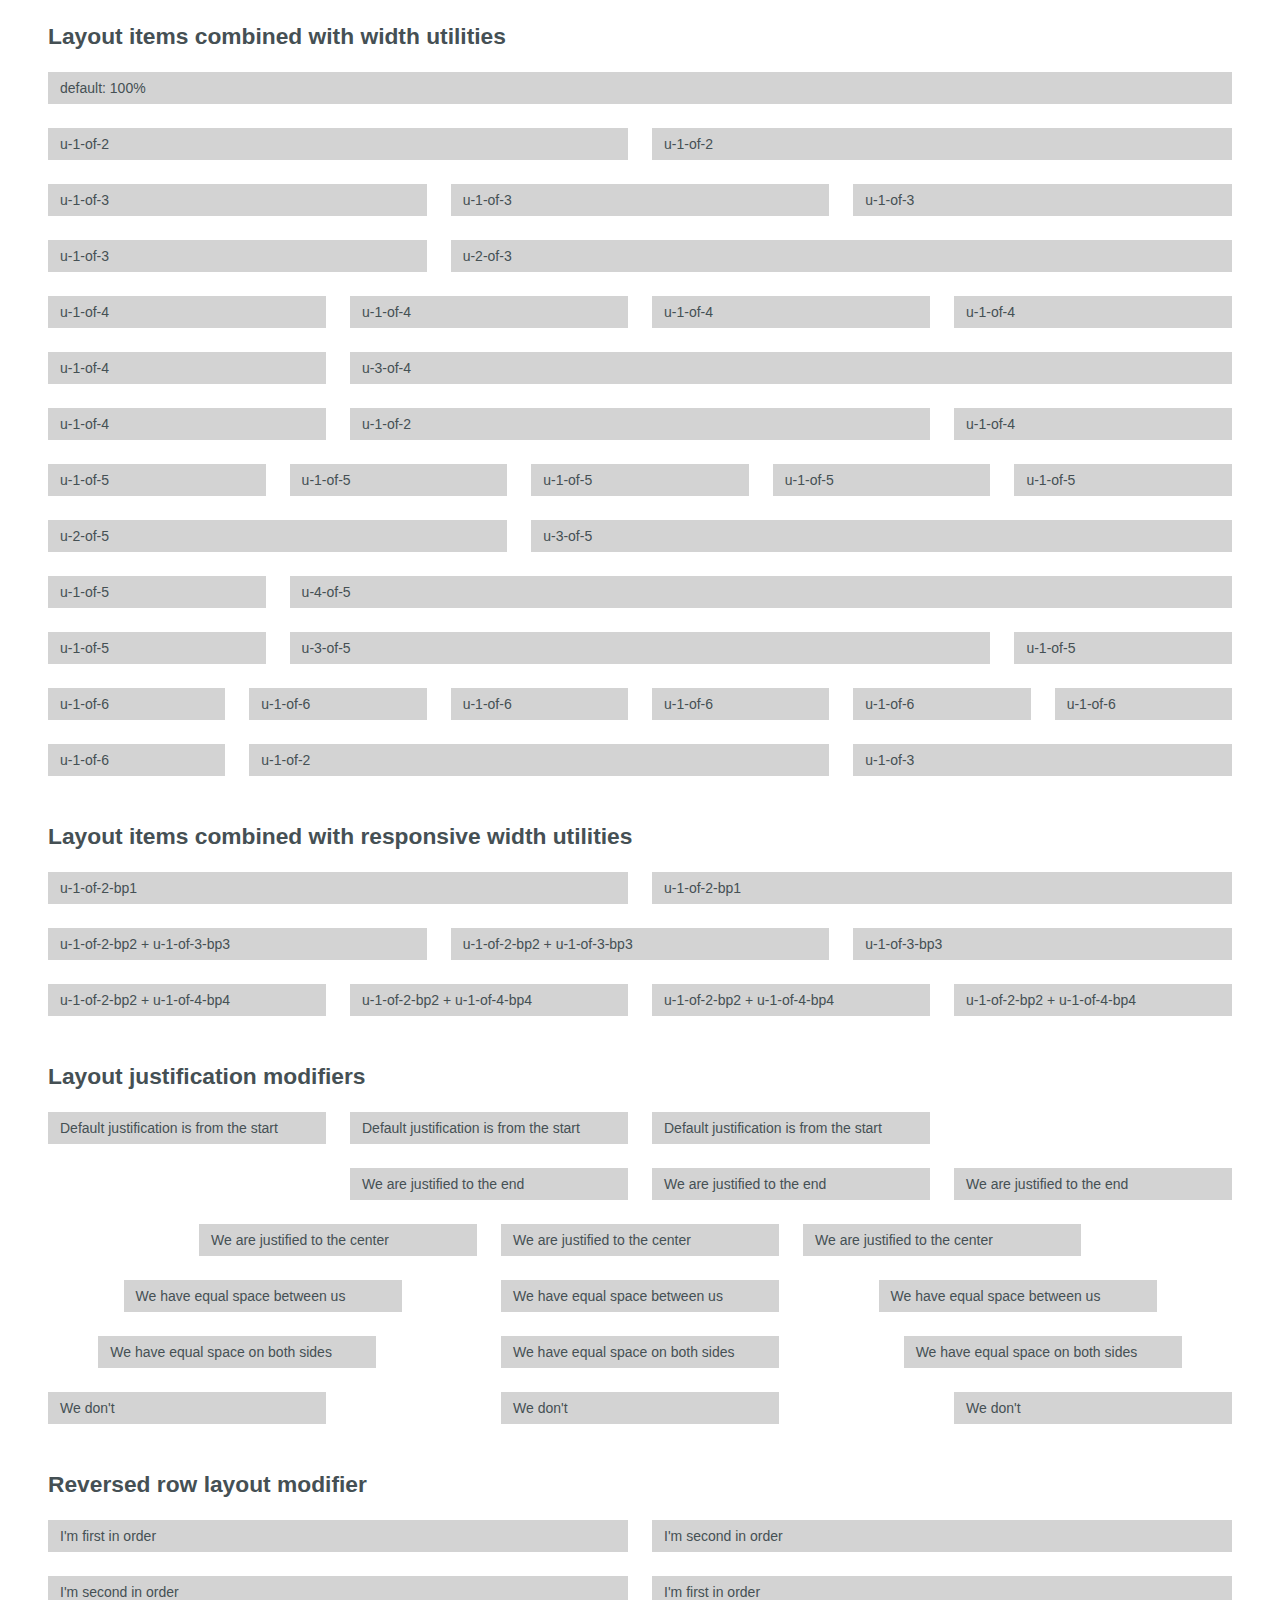
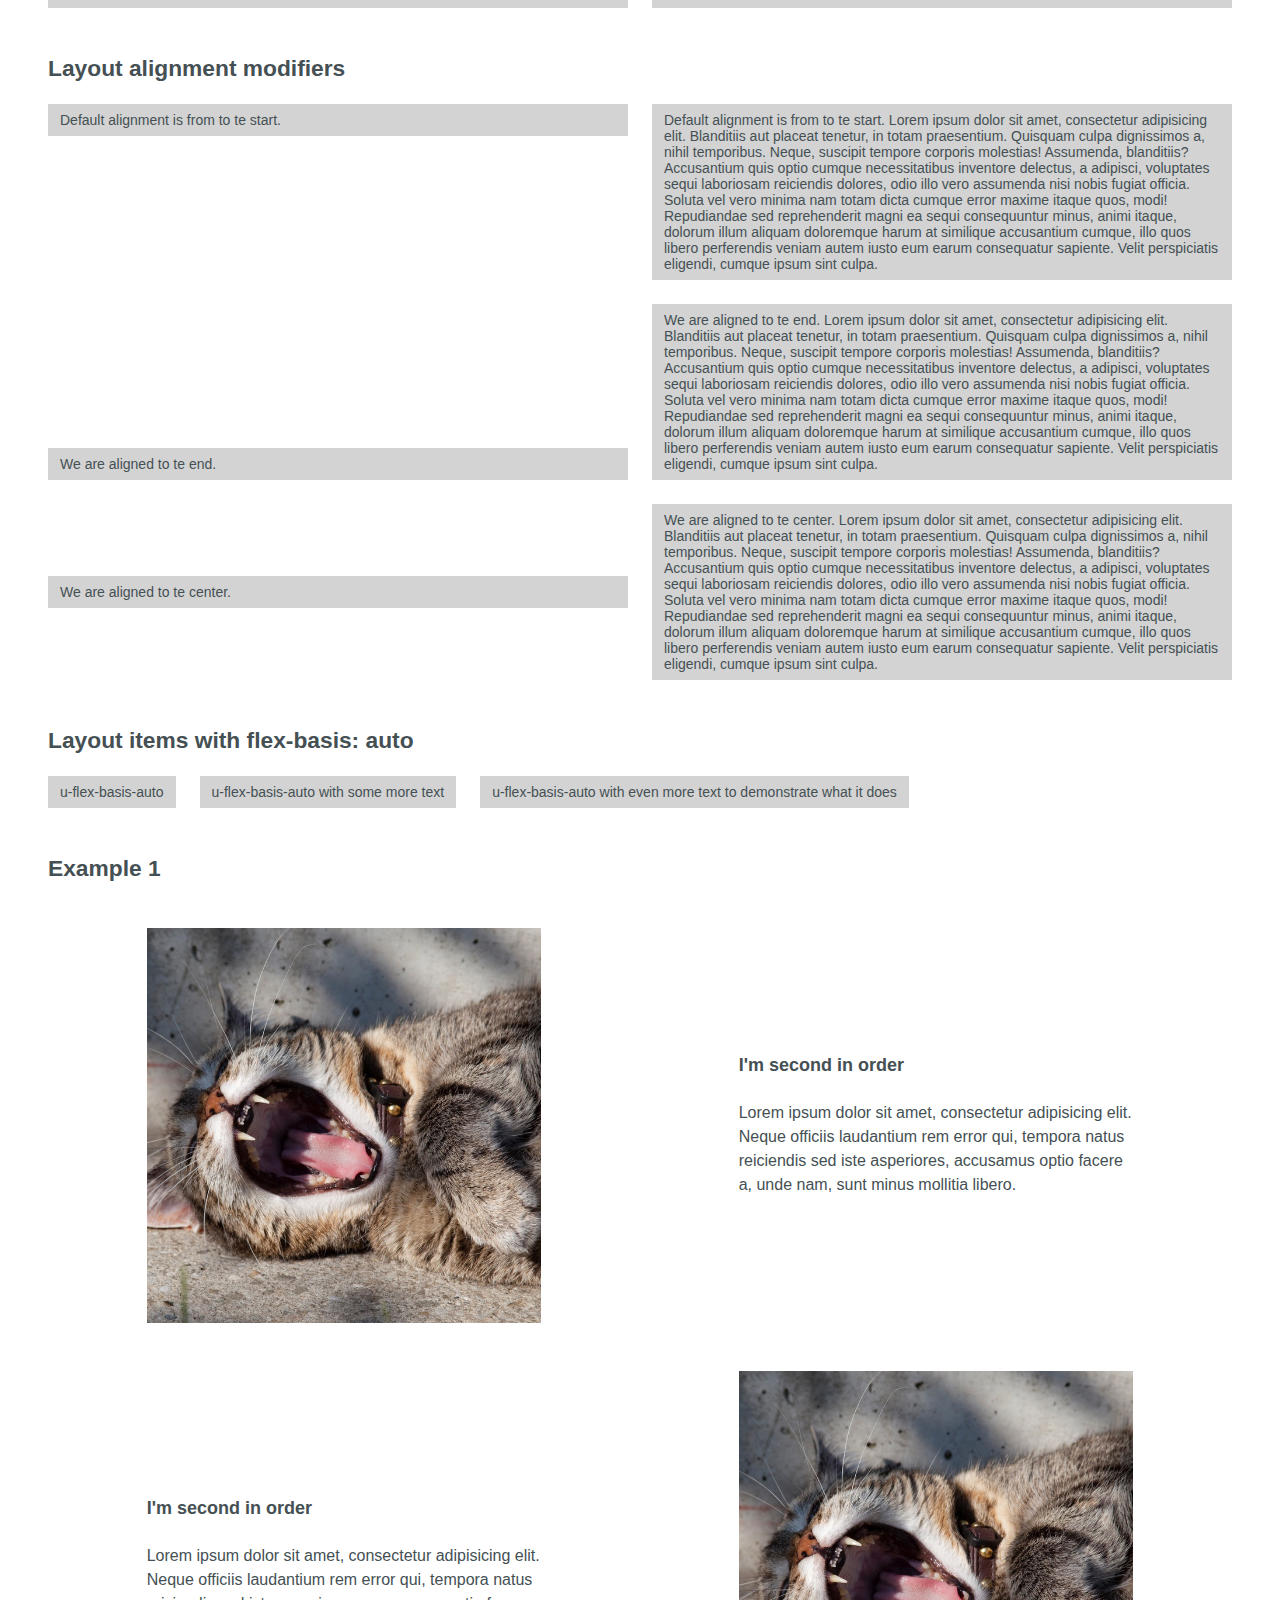
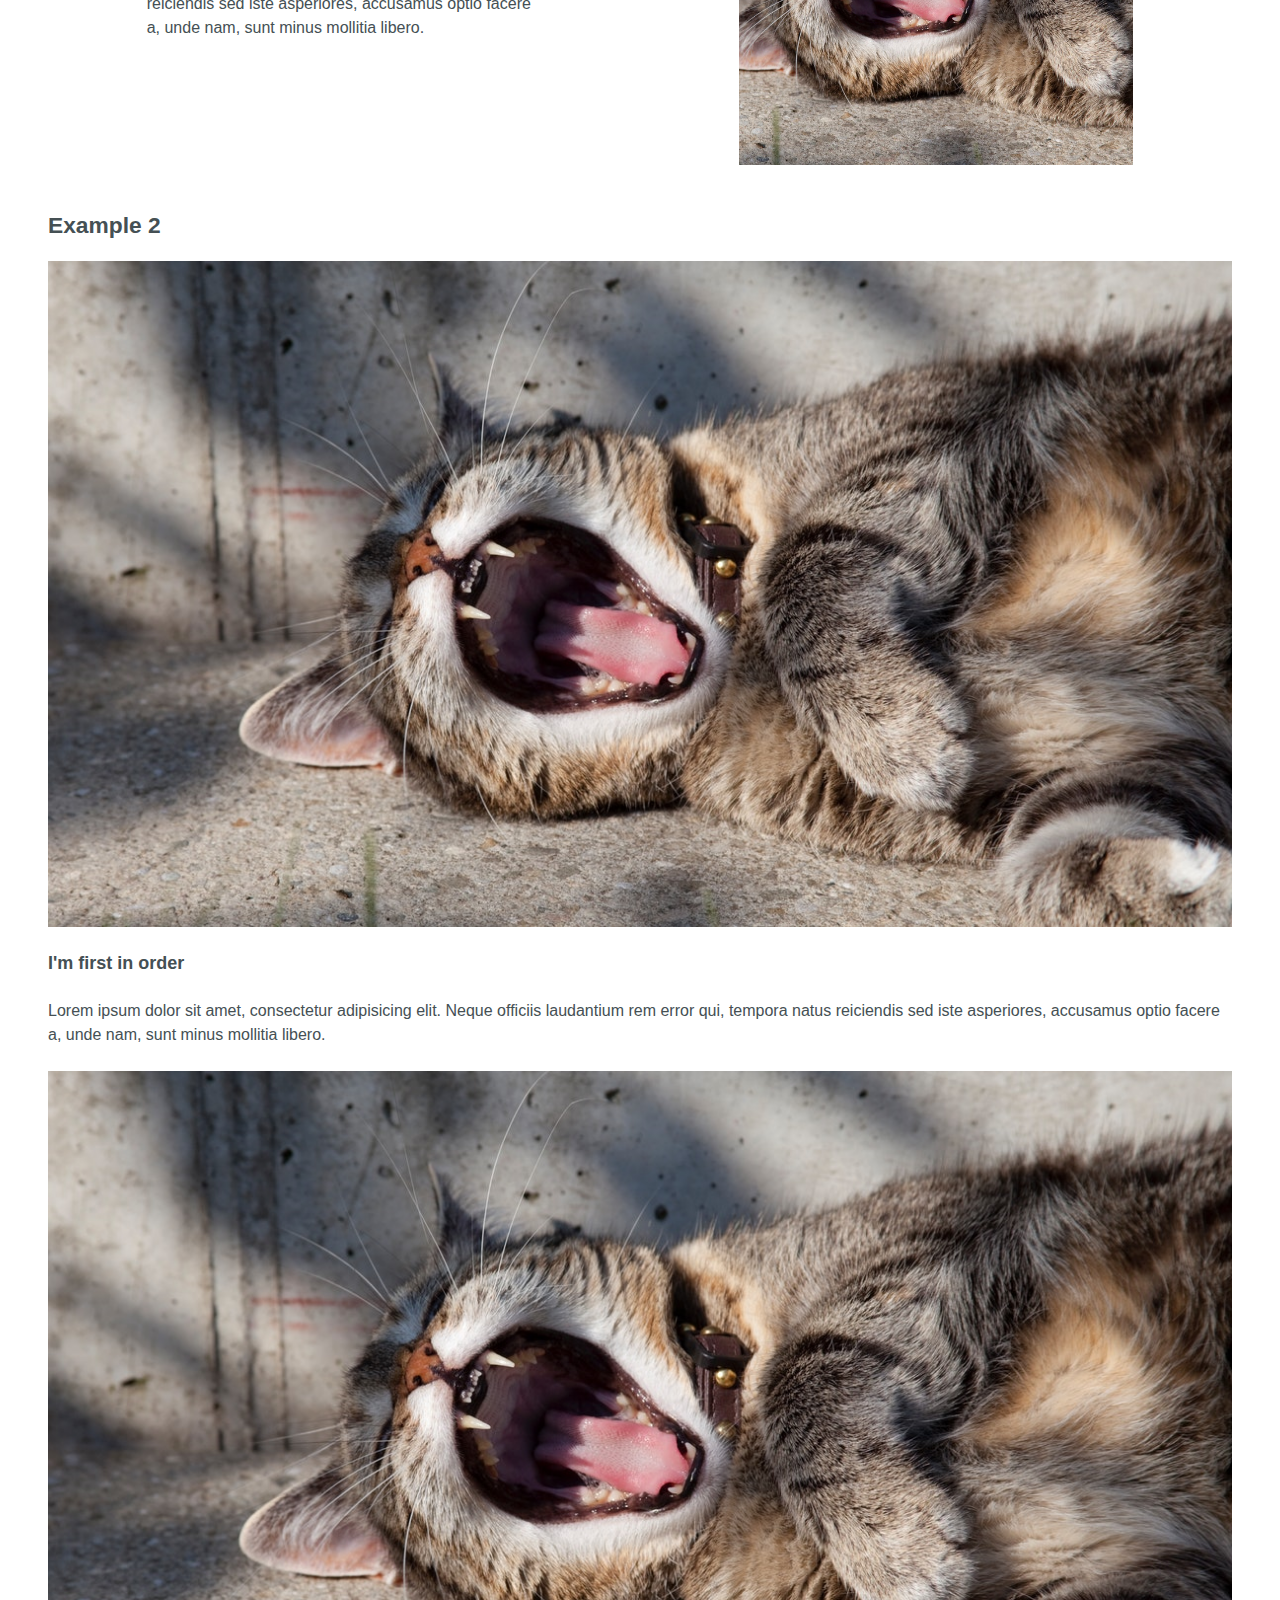
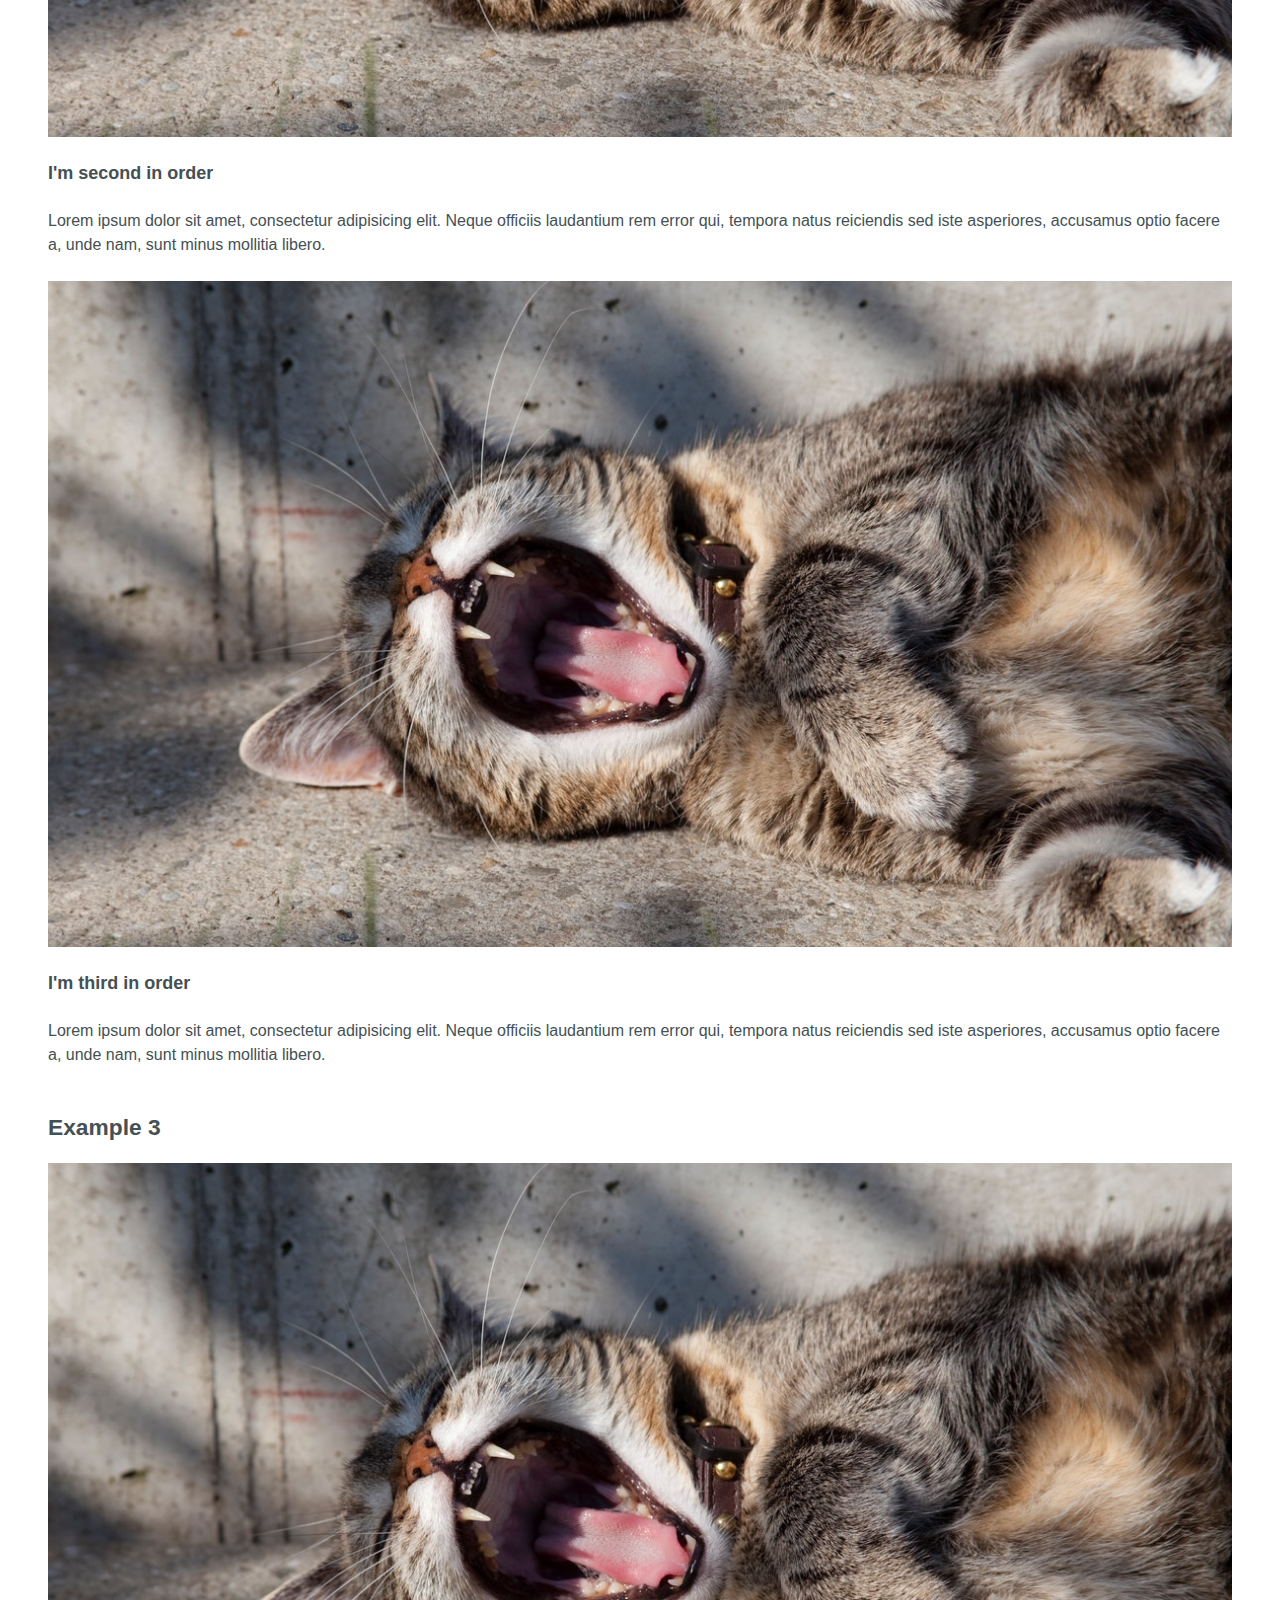
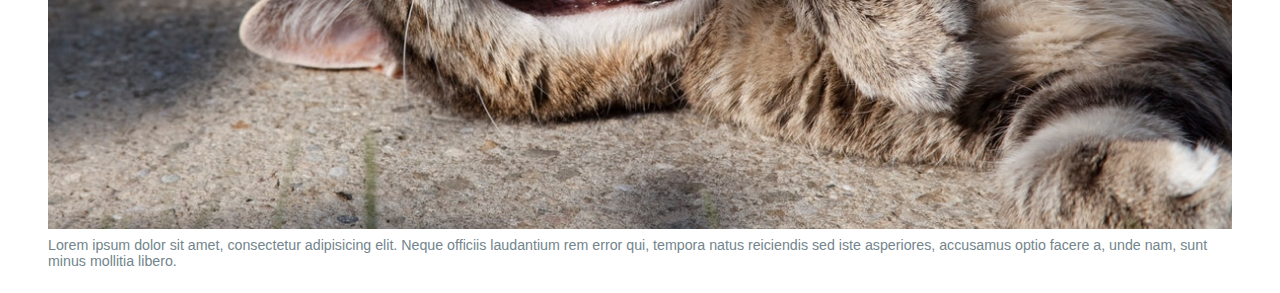
==== commit 3367e7ae: "einde kat oef" ====
--- a/layout.html
+++ b/layout.html
@@ -24,115 +24,115 @@
                 <div class="o-layout__item">
                     <p class="c-layout-block c-layout-block--ellipsis">default: 100%</p>
                 </div>
-                <div class="o-layout__item">
+                <div class="o-layout__item u-1-of-2">
                     <p class="c-layout-block c-layout-block--ellipsis">u-1-of-2</p>
                 </div>
-                <div class="o-layout__item">
+                <div class="o-layout__item u-1-of-2">
                     <p class="c-layout-block c-layout-block--ellipsis">u-1-of-2</p>
                 </div>
-                <div class="o-layout__item">
+                <div class="o-layout__item u-1-of-3">
                     <p class="c-layout-block c-layout-block--ellipsis">u-1-of-3</p>
                 </div>
-                <div class="o-layout__item">
+                <div class="o-layout__item u-1-of-3">
                     <p class="c-layout-block c-layout-block--ellipsis">u-1-of-3</p>
                 </div>
-                <div class="o-layout__item">
+                <div class="o-layout__item u-1-of-3">
                     <p class="c-layout-block c-layout-block--ellipsis">u-1-of-3</p>
                 </div>
-                <div class="o-layout__item">
+                <div class="o-layout__item u-1-of-3">
                     <p class="c-layout-block c-layout-block--ellipsis">u-1-of-3</p>
                 </div>
-                <div class="o-layout__item">
+                <div class="o-layout__item u-2-of-3">
                     <p class="c-layout-block c-layout-block--ellipsis">u-2-of-3</p>
                 </div>
-                <div class="o-layout__item">
-                    <p class="c-layout-block c-layout-block--ellipsis">u-1-of-4</p>
-                </div>
-                <div class="o-layout__item">
-                    <p class="c-layout-block c-layout-block--ellipsis">u-1-of-4</p>
-                </div>
-                <div class="o-layout__item">
-                    <p class="c-layout-block c-layout-block--ellipsis">u-1-of-4</p>
-                </div>
-                <div class="o-layout__item">
-                    <p class="c-layout-block c-layout-block--ellipsis">u-1-of-4</p>
-                </div>
-                <div class="o-layout__item">
-                    <p class="c-layout-block c-layout-block--ellipsis">u-1-of-4</p>
-                </div>
-                <div class="o-layout__item">
+                <div class="o-layout__item u-1-of-4">
+                    <p class="c-layout-block c-layout-block--ellipsis">u-1-of-4</p>
+                </div>
+                <div class="o-layout__item u-1-of-4">
+                    <p class="c-layout-block c-layout-block--ellipsis">u-1-of-4</p>
+                </div>
+                <div class="o-layout__item u-1-of-4">
+                    <p class="c-layout-block c-layout-block--ellipsis">u-1-of-4</p>
+                </div>
+                <div class="o-layout__item u-1-of-4">
+                    <p class="c-layout-block c-layout-block--ellipsis">u-1-of-4</p>
+                </div>
+                <div class="o-layout__item u-1-of-4">
+                    <p class="c-layout-block c-layout-block--ellipsis">u-1-of-4</p>
+                </div>
+                <div class="o-layout__item u-3-of-4">
                     <p class="c-layout-block c-layout-block--ellipsis">u-3-of-4</p>
                 </div>
-                <div class="o-layout__item">
-                    <p class="c-layout-block c-layout-block--ellipsis">u-1-of-4</p>
-                </div>
-                <div class="o-layout__item">
+                <div class="o-layout__item u-1-of-4">
+                    <p class="c-layout-block c-layout-block--ellipsis">u-1-of-4</p>
+                </div>
+                <div class="o-layout__item u-1-of-2">
                     <p class="c-layout-block c-layout-block--ellipsis">u-1-of-2</p>
                 </div>
-                <div class="o-layout__item">
-                    <p class="c-layout-block c-layout-block--ellipsis">u-1-of-4</p>
-                </div>
-                <div class="o-layout__item">
-                    <p class="c-layout-block c-layout-block--ellipsis">u-1-of-5</p>
-                </div>
-                <div class="o-layout__item">
-                    <p class="c-layout-block c-layout-block--ellipsis">u-1-of-5</p>
-                </div>
-                <div class="o-layout__item">
-                    <p class="c-layout-block c-layout-block--ellipsis">u-1-of-5</p>
-                </div>
-                <div class="o-layout__item">
-                    <p class="c-layout-block c-layout-block--ellipsis">u-1-of-5</p>
-                </div>
-                <div class="o-layout__item">
-                    <p class="c-layout-block c-layout-block--ellipsis">u-1-of-5</p>
-                </div>
-                <div class="o-layout__item">
+                <div class="o-layout__item u-1-of-4">
+                    <p class="c-layout-block c-layout-block--ellipsis">u-1-of-4</p>
+                </div>
+                <div class="o-layout__item u-1-of-5">
+                    <p class="c-layout-block c-layout-block--ellipsis">u-1-of-5</p>
+                </div>
+                <div class="o-layout__item u-1-of-5">
+                    <p class="c-layout-block c-layout-block--ellipsis">u-1-of-5</p>
+                </div>
+                <div class="o-layout__item u-1-of-5">
+                    <p class="c-layout-block c-layout-block--ellipsis">u-1-of-5</p>
+                </div>
+                <div class="o-layout__item u-1-of-5">
+                    <p class="c-layout-block c-layout-block--ellipsis">u-1-of-5</p>
+                </div>
+                <div class="o-layout__item u-1-of-5">
+                    <p class="c-layout-block c-layout-block--ellipsis">u-1-of-5</p>
+                </div>
+                <div class="o-layout__item u-2-of-5">
                     <p class="c-layout-block c-layout-block--ellipsis">u-2-of-5</p>
                 </div>
-                <div class="o-layout__item">
+                <div class="o-layout__item u-3-of-5">
                     <p class="c-layout-block c-layout-block--ellipsis">u-3-of-5</p>
                 </div>
-                <div class="o-layout__item">
-                    <p class="c-layout-block c-layout-block--ellipsis">u-1-of-5</p>
-                </div>
-                <div class="o-layout__item">
+                <div class="o-layout__item u-1-of-5">
+                    <p class="c-layout-block c-layout-block--ellipsis">u-1-of-5</p>
+                </div>
+                <div class="o-layout__item u-4-of-5">
                     <p class="c-layout-block c-layout-block--ellipsis">u-4-of-5</p>
                 </div>
-                <div class="o-layout__item">
-                    <p class="c-layout-block c-layout-block--ellipsis">u-1-of-5</p>
-                </div>
-                <div class="o-layout__item">
+                <div class="o-layout__item u-1-of-5">
+                    <p class="c-layout-block c-layout-block--ellipsis">u-1-of-5</p>
+                </div>
+                <div class="o-layout__item u-3-of-5">
                     <p class="c-layout-block c-layout-block--ellipsis">u-3-of-5</p>
                 </div>
-                <div class="o-layout__item">
-                    <p class="c-layout-block c-layout-block--ellipsis">u-1-of-5</p>
-                </div>
-                <div class="o-layout__item">
-                    <p class="c-layout-block c-layout-block--ellipsis">u-1-of-6</p>
-                </div>
-                <div class="o-layout__item">
-                    <p class="c-layout-block c-layout-block--ellipsis">u-1-of-6</p>
-                </div>
-                <div class="o-layout__item">
-                    <p class="c-layout-block c-layout-block--ellipsis">u-1-of-6</p>
-                </div>
-                <div class="o-layout__item">
-                    <p class="c-layout-block c-layout-block--ellipsis">u-1-of-6</p>
-                </div>
-                <div class="o-layout__item">
-                    <p class="c-layout-block c-layout-block--ellipsis">u-1-of-6</p>
-                </div>
-                <div class="o-layout__item">
-                    <p class="c-layout-block c-layout-block--ellipsis">u-1-of-6</p>
-                </div>
-                <div class="o-layout__item">
-                    <p class="c-layout-block c-layout-block--ellipsis">u-1-of-6</p>
-                </div>
-                <div class="o-layout__item">
+                <div class="o-layout__item u-1-of-5">
+                    <p class="c-layout-block c-layout-block--ellipsis">u-1-of-5</p>
+                </div>
+                <div class="o-layout__item u-1-of-6">
+                    <p class="c-layout-block c-layout-block--ellipsis">u-1-of-6</p>
+                </div>
+                <div class="o-layout__item u-1-of-6">
+                    <p class="c-layout-block c-layout-block--ellipsis">u-1-of-6</p>
+                </div>
+                <div class="o-layout__item u-1-of-6">
+                    <p class="c-layout-block c-layout-block--ellipsis">u-1-of-6</p>
+                </div>
+                <div class="o-layout__item u-1-of-6">
+                    <p class="c-layout-block c-layout-block--ellipsis">u-1-of-6</p>
+                </div>
+                <div class="o-layout__item u-1-of-6">
+                    <p class="c-layout-block c-layout-block--ellipsis">u-1-of-6</p>
+                </div>
+                <div class="o-layout__item u-1-of-6">
+                    <p class="c-layout-block c-layout-block--ellipsis">u-1-of-6</p>
+                </div>
+                <div class="o-layout__item u-1-of-6">
+                    <p class="c-layout-block c-layout-block--ellipsis">u-1-of-6</p>
+                </div>
+                <div class="o-layout__item u-1-of-2">
                     <p class="c-layout-block c-layout-block--ellipsis">u-1-of-2</p>
                 </div>
-                <div class="o-layout__item">
+                <div class="o-layout__item u-1-of-3">
                     <p class="c-layout-block c-layout-block--ellipsis">u-1-of-3</p>
                 </div>
             </div>
@@ -142,31 +142,31 @@
         <div class="o-container">
             <h2>Layout items combined with responsive width utilities</h2>
             <div class="o-layout o-layout--gutter">
-                <div class="o-layout__item">
+                <div class="o-layout__item u-1-of-2-bp1">
                     <p class="c-layout-block c-layout-block--ellipsis">u-1-of-2-bp1</p>
                 </div>
-                <div class="o-layout__item">
+                <div class="o-layout__item u-1-of-2-bp1">
                     <p class="c-layout-block c-layout-block--ellipsis">u-1-of-2-bp1</p>
                 </div>
-                <div class="o-layout__item">
+                <div class="o-layout__item u-1-of-2-bp2 u-1-of-3-bp3">
                     <p class="c-layout-block c-layout-block--ellipsis">u-1-of-2-bp2 + u-1-of-3-bp3</p>
                 </div>
-                <div class="o-layout__item">
+                <div class="o-layout__item u-1-of-2-bp2 u-1-of-3-bp3">
                     <p class="c-layout-block c-layout-block--ellipsis">u-1-of-2-bp2 + u-1-of-3-bp3</p>
                 </div>
-                <div class="o-layout__item">
+                <div class="o-layout__item u-1-of-3-bp3">
                     <p class="c-layout-block c-layout-block--ellipsis">u-1-of-3-bp3</p>
                 </div>
-                <div class="o-layout__item">
+                <div class="o-layout__item u-1-of-2-bp2 u-1-of-4-bp4">
                     <p class="c-layout-block c-layout-block--ellipsis">u-1-of-2-bp2 + u-1-of-4-bp4</p>
                 </div>
-                <div class="o-layout__item">
+                <div class="o-layout__item u-1-of-2-bp2 u-1-of-4-bp4">
                     <p class="c-layout-block c-layout-block--ellipsis">u-1-of-2-bp2 + u-1-of-4-bp4</p>
                 </div>
-                <div class="o-layout__item">
+                <div class="o-layout__item u-1-of-2-bp2 u-1-of-4-bp4">
                     <p class="c-layout-block c-layout-block--ellipsis">u-1-of-2-bp2 + u-1-of-4-bp4</p>
                 </div>
-                <div class="o-layout__item">
+                <div class="o-layout__item u-1-of-2-bp2 u-1-of-4-bp4">
                     <p class="c-layout-block c-layout-block--ellipsis">u-1-of-2-bp2 + u-1-of-4-bp4</p>
                 </div>
             </div>
@@ -175,7 +175,7 @@
     <section class="o-row o-row--l">
         <div class="o-container">
             <h2>Layout justification modifiers</h2>
-            <div class="o-layout o-layout--gutter">
+            <div class="o-layout o-layout--gutter o-layout--justify-start">
                 <div class="o-layout__item u-1-of-4-bp2">
                     <p class="c-layout-block c-layout-block--ellipsis">Default justification is from the start</p>
                 </div>
@@ -186,7 +186,7 @@
                     <p class="c-layout-block c-layout-block--ellipsis">Default justification is from the start</p>
                 </div>
             </div>
-            <div class="o-layout o-layout--gutter">
+            <div class="o-layout o-layout--gutter o-layout--justify-end">
                 <div class="o-layout__item u-1-of-4-bp2">
                     <p class="c-layout-block c-layout-block--ellipsis">We are justified to the end</p>
                 </div>
@@ -197,7 +197,7 @@
                     <p class="c-layout-block c-layout-block--ellipsis">We are justified to the end</p>
                 </div>
             </div>
-            <div class="o-layout o-layout--gutter">
+            <div class="o-layout o-layout--gutter o-layout--justify-center">
                 <div class="o-layout__item u-1-of-4-bp2">
                     <p class="c-layout-block c-layout-block--ellipsis">We are justified to the center</p>
                 </div>
@@ -208,7 +208,7 @@
                     <p class="c-layout-block c-layout-block--ellipsis">We are justified to the center</p>
                 </div>
             </div>
-            <div class="o-layout o-layout--gutter">
+            <div class="o-layout o-layout--gutter o-layout--justify-space-evenly">
                 <div class="o-layout__item u-1-of-4-bp2">
                     <p class="c-layout-block c-layout-block--ellipsis">We have equal space between us</p>
                 </div>
@@ -219,7 +219,7 @@
                     <p class="c-layout-block c-layout-block--ellipsis">We have equal space between us</p>
                 </div>
             </div>
-            <div class="o-layout o-layout--gutter">
+            <div class="o-layout o-layout--gutter o-layout--justify-space-around">
                 <div class="o-layout__item u-1-of-4-bp2">
                     <p class="c-layout-block c-layout-block--ellipsis">We have equal space on both sides</p>
                 </div>
@@ -230,7 +230,7 @@
                     <p class="c-layout-block c-layout-block--ellipsis">We have equal space on both sides</p>
                 </div>
             </div>
-            <div class="o-layout o-layout--gutter">
+            <div class="o-layout o-layout--gutter o-layout--justify-space-between">
                 <div class="o-layout__item u-1-of-4-bp2">
                     <p class="c-layout-block c-layout-block--ellipsis">We don't </p>
                 </div>
@@ -254,7 +254,7 @@
                     <p class="c-layout-block c-layout-block--ellipsis">I'm <strong>second</strong> in order</p>
                 </div>
             </div>
-            <div class="o-layout o-layout--gutter">
+            <div class="o-layout o-layout--gutter o-layout--row-reverse">
                 <div class="o-layout__item u-1-of-2-bp2">
                     <p class="c-layout-block c-layout-block--ellipsis">I'm <strong>first</strong> in order</p>
                 </div>
@@ -267,7 +267,7 @@
     <section class="o-row o-row--l">
         <div class="o-container">
             <h2>Layout alignment modifiers</h2>
-            <div class="o-layout o-layout--gutter">
+            <div class="o-layout o-layout--gutter o-layout--align-start">
                 <div class="o-layout__item u-1-of-2-bp2">
                     <p class="c-layout-block">Default alignment is from to te start.</p>
                 </div>
@@ -284,7 +284,7 @@
                         culpa.</p>
                 </div>
             </div>
-            <div class="o-layout o-layout--gutter">
+            <div class="o-layout o-layout--gutter o-layout--align-end">
                 <div class="o-layout__item u-1-of-2-bp2">
                     <p class="c-layout-block">We are aligned to te end.</p>
                 </div>
@@ -301,7 +301,7 @@
                         culpa.</p>
                 </div>
             </div>
-            <div class="o-layout o-layout--gutter">
+            <div class="o-layout o-layout--gutter o-layout--align-center">
                 <div class="o-layout__item u-1-of-2-bp2">
                     <p class="c-layout-block">We are aligned to te center.</p>
                 </div>
@@ -324,13 +324,13 @@
         <div class="o-container">
             <h2>Layout items with flex-basis: auto</h2>
             <div class="o-layout o-layout--gutter">
-                <div class="o-layout__item">
+                <div class="o-layout__item u-flex-basis-auto">
                     <p class="c-layout-block">u-flex-basis-auto</p>
                 </div>
-                <div class="o-layout__item">
+                <div class="o-layout__item u-flex-basis-auto">
                     <p class="c-layout-block">u-flex-basis-auto with some more text</p>
                 </div>
-                <div class="o-layout__item">
+                <div class="o-layout__item u-flex-basis-auto">
                     <p class="c-layout-block">u-flex-basis-auto with even more text to demonstrate what it does</p>
                 </div>
             </div>
@@ -344,13 +344,13 @@
         </header>
         <article class="o-row o-row--l">
             <div class="o-container">
-                <div class="o-layout">
-                    <div class="o-layout__item">
+                <div class="o-layout o-layout--align-center o-layout--justify-space-around">
+                    <div class="o-layout__item u-1-of-3-bp2">
                         <figure>
                             <img src="img/yawning-cat-square.jpg" alt="This is a picture of a yawning cat">
                         </figure>
                     </div>
-                    <div class="o-layout__item">
+                    <div class="o-layout__item u-1-of-3-bp2">
                         <h3>I'm second in order</h3>
                         <p>
                             Lorem ipsum dolor sit amet, consectetur adipisicing elit. Neque officiis laudantium rem
@@ -363,13 +363,13 @@
         </article>
         <article class="o-row o-row--l">
             <div class="o-container">
-                <div class="o-layout">
-                    <div class="o-layout__item">
+                <div class="o-layout o-layout--row-reverse o-layout--align-center o-layout--justify-space-around">
+                    <div class="o-layout__item u-1-of-3-bp2">
                         <figure>
                             <img src="img/yawning-cat-square.jpg" alt="This is a picture of a yawning cat">
                         </figure>
                     </div>
-                    <div class="o-layout__item">
+                    <div class="o-layout__item u-1-of-3-bp2">
                         <h3>I'm second in order</h3>
                         <p>
                             Lorem ipsum dolor sit amet, consectetur adipisicing elit. Neque officiis laudantium rem
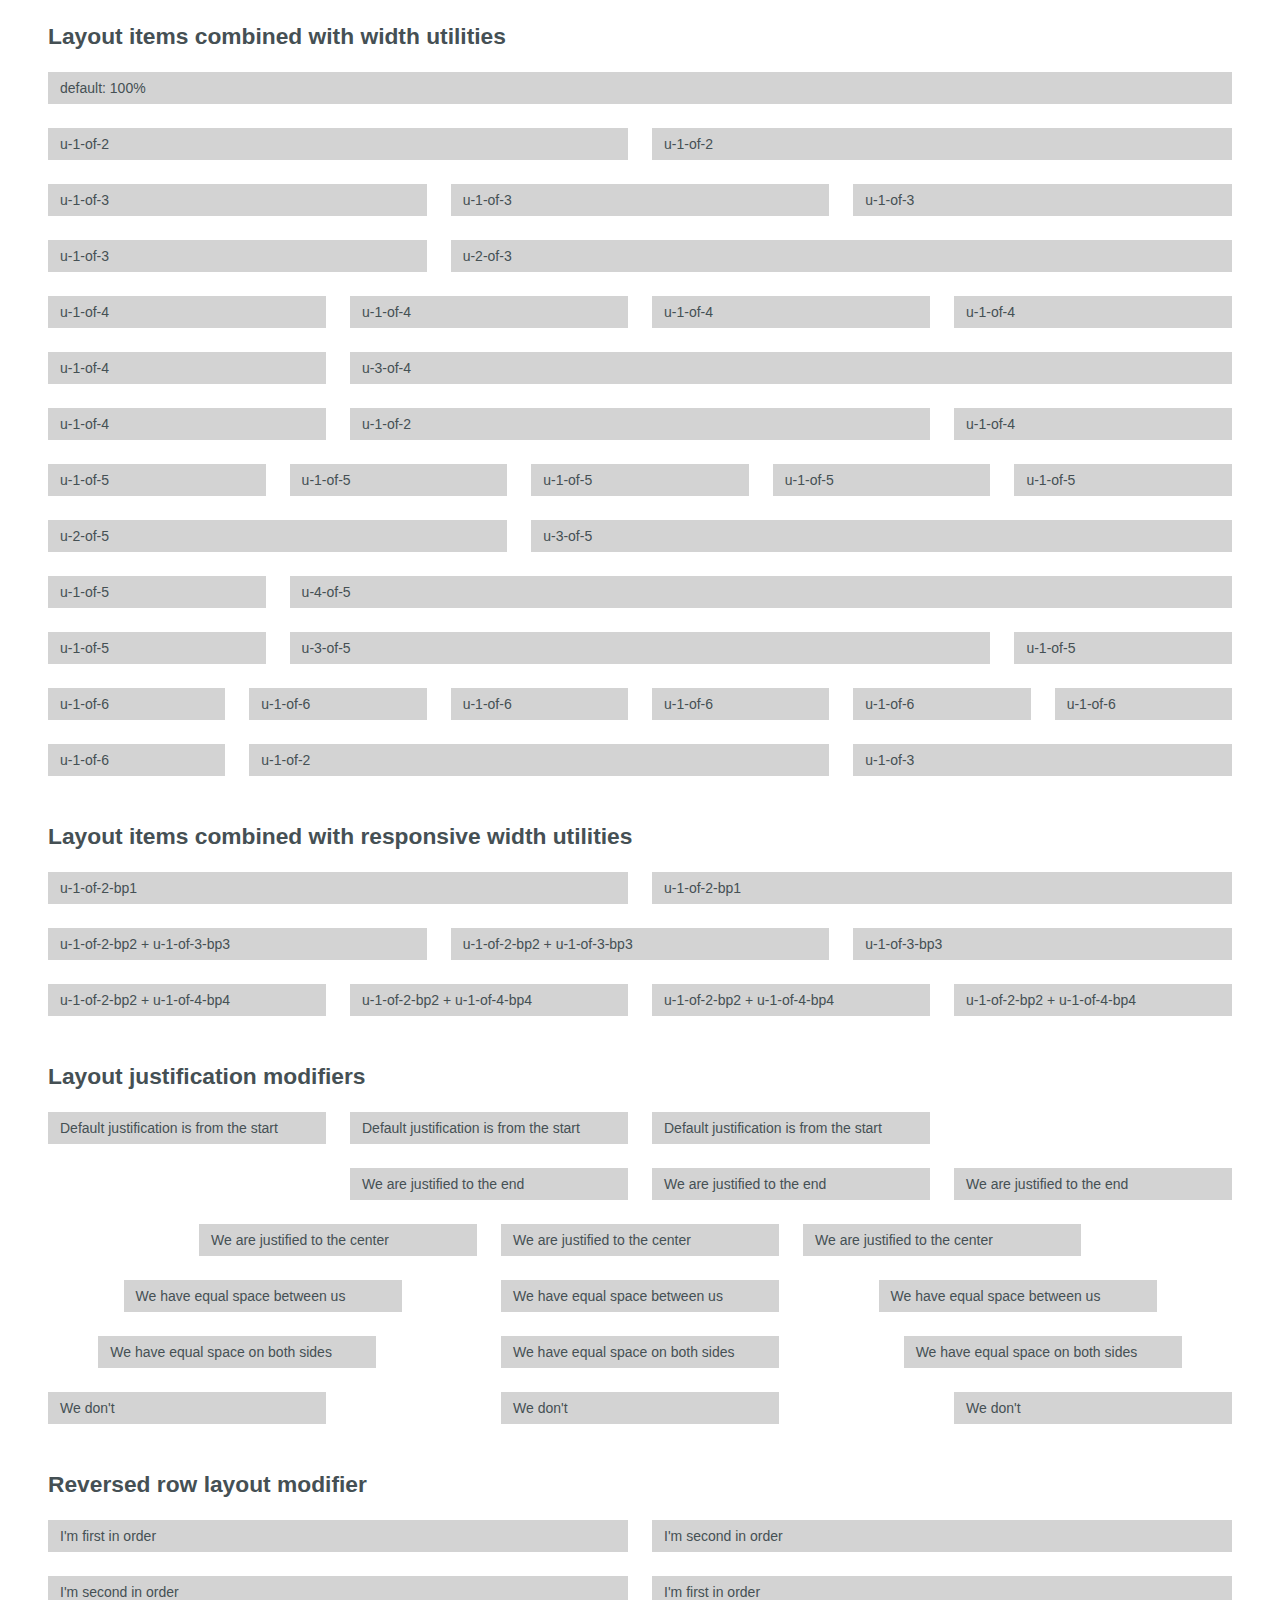
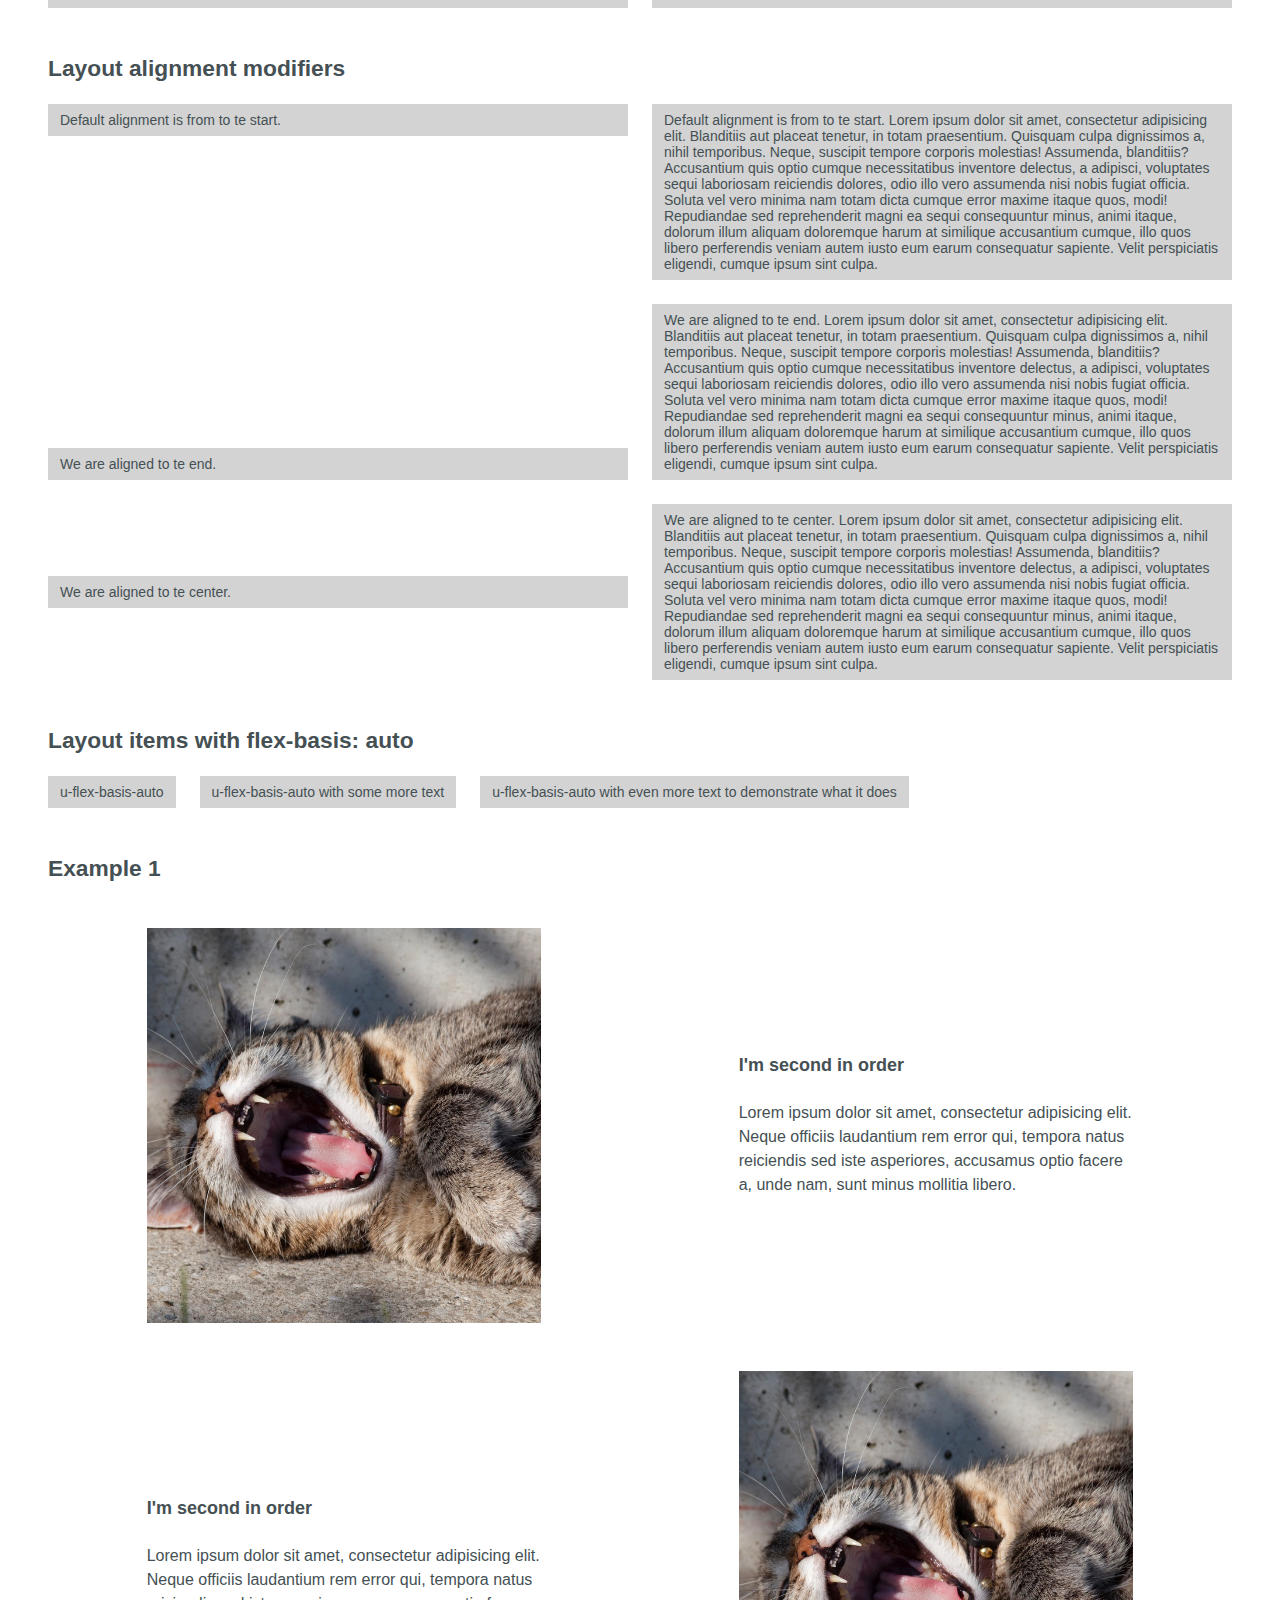
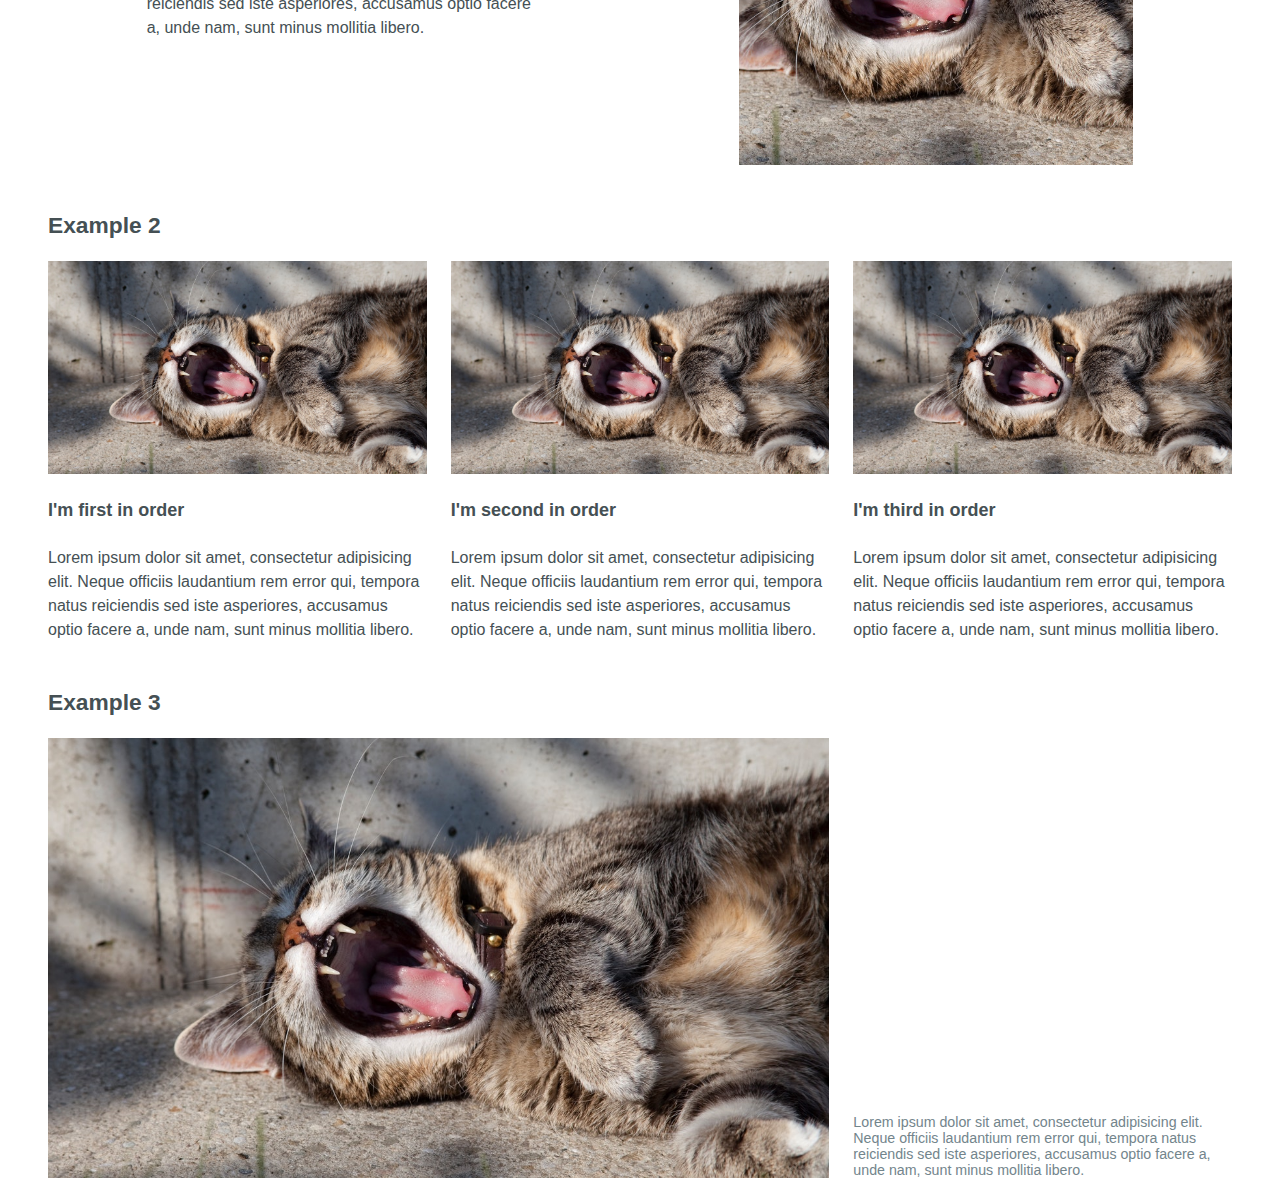
==== commit e465b549: "oef katten klaar" ====
--- a/layout.html
+++ b/layout.html
@@ -384,8 +384,8 @@
     <section class="o-row o-row--l">
         <div class="o-container">
             <h2>Example 2</h2>
-            <div class="o-layout">
-                <article class="o-layout__item">
+            <div class="o-layout o-layout--justify-space-around o-layout--gutter">
+                <article class="o-layout__item u-1-of-3-bp2">
                     <figure>
                         <img src="img/yawning-cat.jpeg" alt="This is a picture of a yawning cat">
                     </figure>
@@ -396,7 +396,7 @@
                         sunt minus mollitia libero.
                     </p>
                 </article>
-                <article class="o-layout__item">
+                <article class="o-layout__item u-1-of-3-bp2">
                     <figure>
                         <img src="img/yawning-cat.jpeg" alt="This is a picture of a yawning cat">
                     </figure>
@@ -407,7 +407,7 @@
                         sunt minus mollitia libero.
                     </p>
                 </article>
-                <article class="o-layout__item">
+                <article class="o-layout__item u-1-of-3-bp2">
                     <figure>
                         <img src="img/yawning-cat.jpeg" alt="This is a picture of a yawning cat">
                     </figure>
@@ -425,12 +425,11 @@
 
         <div class="o-container">
             <h2>Example 3</h2>
-            <figure class="o-layout">
-
-                <div class="o-layout__item">
+            <figure class="o-layout o-layout--align-end o-layout--gutter">
+                <div class="o-layout__item u-2-of-3-bp2">
                     <img src="img/yawning-cat.jpeg" alt="This is a picture of a yawning cat">
                 </div>
-                <div class="o-layout__item">
+                <div class="o-layout__item u-1-of-3-bp2">
                     <figcaption class="u-max-width-sm">Lorem ipsum dolor sit amet, consectetur adipisicing elit.
                         Neque officiis laudantium rem error qui, tempora natus reiciendis sed iste asperiores,
                         accusamus optio facere a, unde nam, sunt minus mollitia libero.</figcaption>
